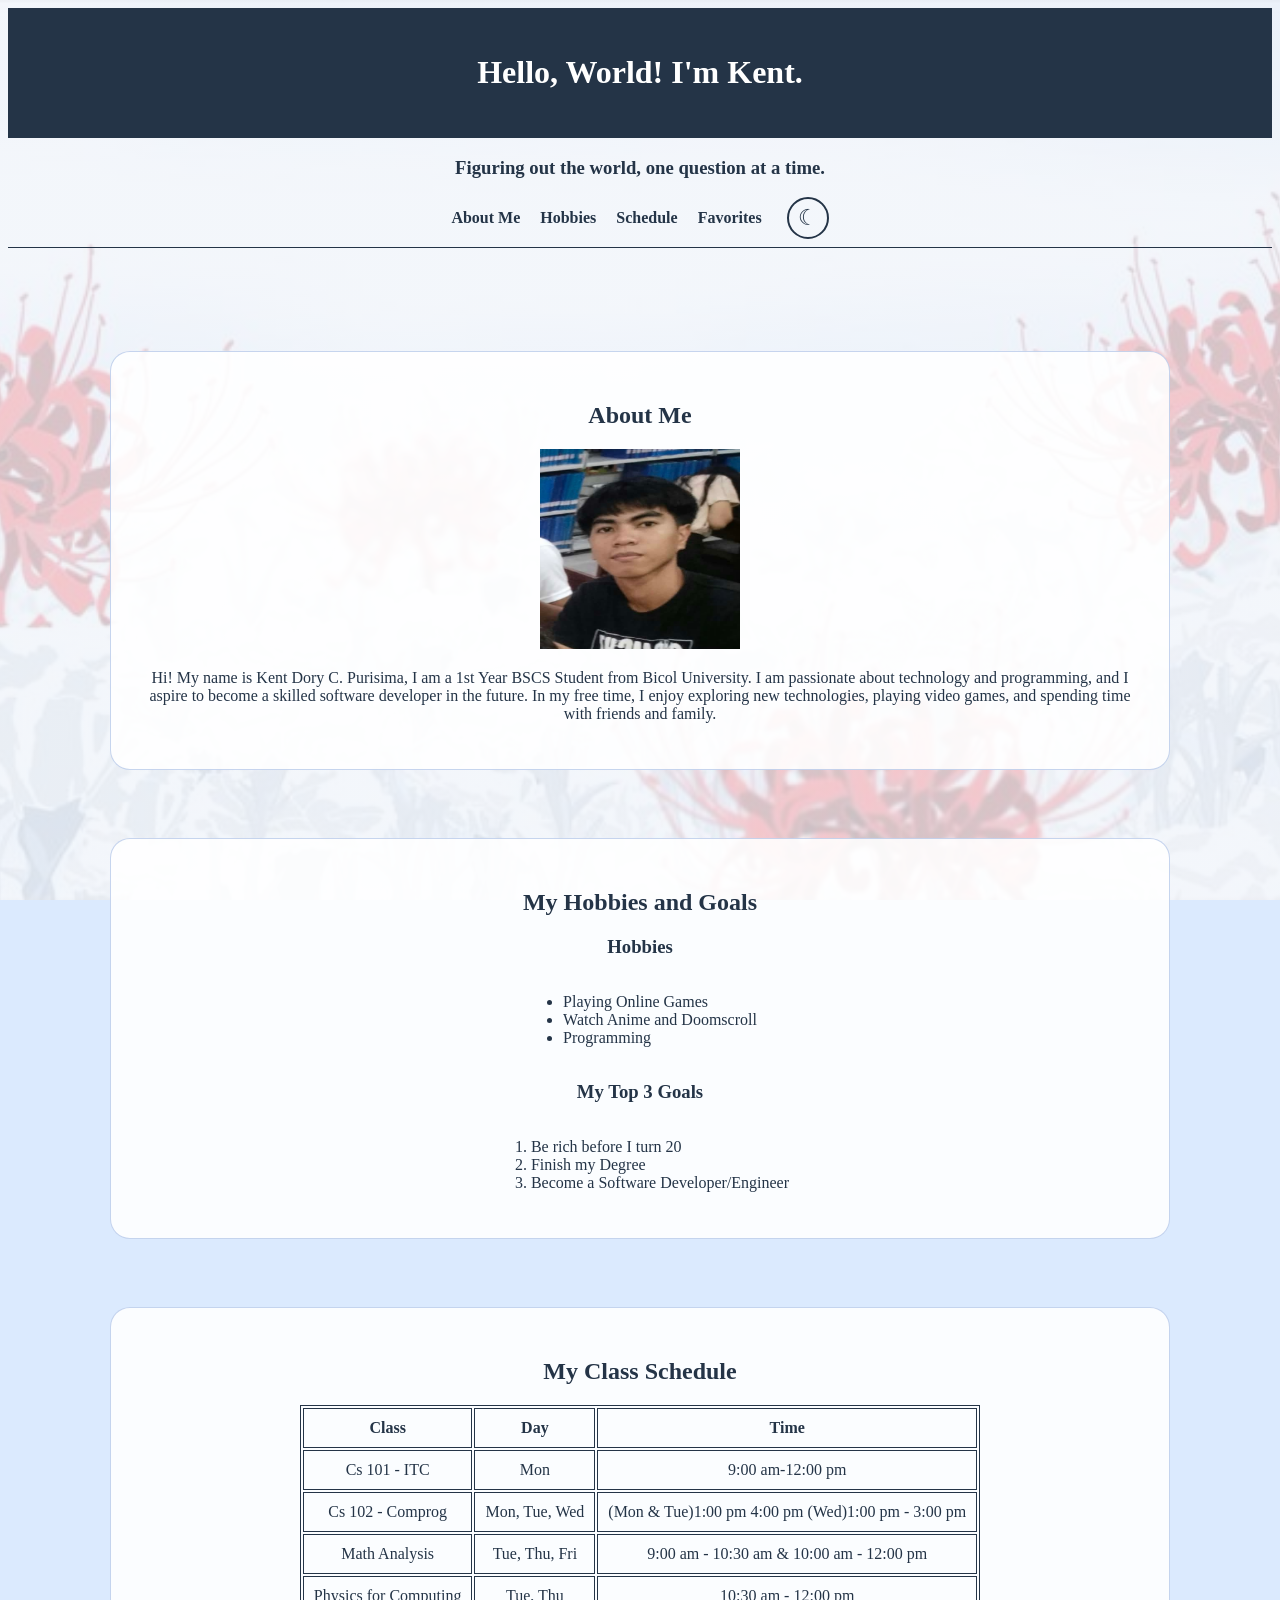
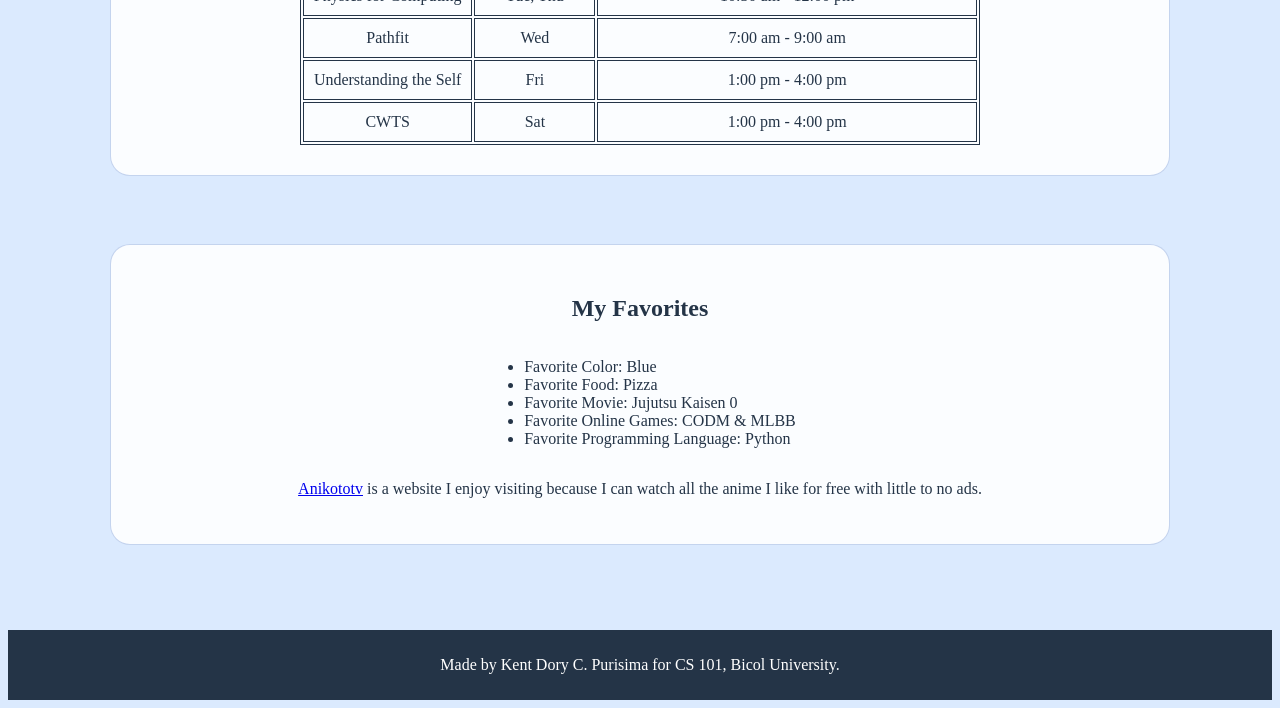
==== index.html @ 20b192b2 "Commitment" ====
<!DOCTYPE html>
<html lang="en">
<head>
    <meta charset="UTF-8">
    <meta http-equiv="X-UA-Compatible" content="IE=edge">
    <meta name="viewport" content="width=device-width, initial-scale=1.0">
    <link rel="icon" type="image/png" href="favicon.png">
    <title>PURISIMA, KENT DORY C. | ABOUT ME </title>
    <link rel="stylesheet" href="style.css">
</head>
<body>
<header>
    <h1>Hello, World! I'm Kent.</h1>
</header>
<h3>Figuring out the world, one question at a time.</h3>
<div class="nav-container">
    <nav>
        <ul>
            <li><a href="#about">About Me</a></li>
            <li><a href="#hobbies">Hobbies</a></li>
            <li><a href="#sched">Schedule</a></li>
            <li><a href="#fav">Favorites</a></li>
        </ul>
    </nav>
    
    <button id="themeToggle" class="theme-toggle" type="button">
        <span id="themeIcon">☾</span>
    </button>

</div>
<hr>
<main>
<br>
<section class="card">
    <h2 id="about">About Me</h2>
    <img src="kent.jpg" alt="My Photo" width="200" height="200">
    <p>Hi! My name is Kent Dory C. Purisima, I am a 1st Year BSCS Student from Bicol University. I am passionate about technology and programming, and I aspire to become a skilled software developer in the future. In my free time, I enjoy exploring new technologies, playing video games, and spending time with friends and family.</p>
</section>
    <!-- The img tag displays an image using the name of the image file or the file path-->
<br>
<section class="card">
    <h2 id="hobbies">My Hobbies and Goals</h2>
    <h3>Hobbies</h3>
    <ul>
        <li>Playing Online Games</li>
        <li>Watch Anime and Doomscroll</li>
        <li>Programming</li>
    </ul>
    <h3>My Top 3 Goals</h3>
    <ol>
        <li>Be rich before I turn 20</li>
        <li>Finish my Degree</li>
        <li>Become a Software Developer/Engineer</li>
    </ol>
</section>
<br>
<section class="card">
    <h2 id="sched">My Class Schedule</h2>
    <table> 
        <thead>
            <tr>
                <th>Class</th>
                <th>Day</th>
                <th>Time</th>
            </tr>
        </thead>
        <tbody>
        <tr>
            <td>Cs 101 - ITC</td>
            <td>Mon</td>
            <td>9:00 am-12:00 pm</td>
        </tr>
        <tr>
            <td>Cs 102 - Comprog</td>
            <td>Mon, Tue, Wed</td>
            <td>
                (Mon & Tue)1:00 pm 4:00 pm
                (Wed)1:00 pm - 3:00 pm  
            </tr>
        </tr>
        <tr>
            <td>Math Analysis</td>
            <td>Tue, Thu, Fri</td>
            <td>9:00 am - 10:30 am & 10:00 am - 12:00 pm</td>
        </tr>
        <tr>
            <td>Physics for Computing</td>
            <td>Tue, Thu</td>
            <td>10:30 am - 12:00 pm</td>
        </tr>
        <tr>
            <td>Pathfit</td>
            <td>Wed</td>
            <td>7:00 am - 9:00 am</td>
        </tr>
        <tr>
            <td>Understanding the Self</td>
            <td>Fri</td>
            <td>1:00 pm - 4:00 pm</td>
        </tr>
        <tr>
            <td>CWTS</td>
            <td>Sat</td>
            <td>1:00 pm - 4:00 pm</td>
        </tr>
        </tbody>
    </table>
    <!--tr creates the table row, th defines the header in the table, and td is the individual cell in a row that holds the contents like text and links-->
</section>
<br>
<section class="card">
    <h2 id="fav">My Favorites</h2>
    <ul>
        <li>Favorite Color: Blue</li>
        <li>Favorite Food: Pizza</li>
        <li>Favorite Movie: Jujutsu Kaisen 0</li>
        <li>Favorite Online Games: CODM & MLBB</li>
        <li>Favorite Programming Language: Python</li>
    </ul>
    <p>
        <a href="https://anikototv.to/" target="_blank" rel="noopener">Anikototv</a> is a website I enjoy visiting because I can watch all the anime I like for free with little to no ads.
    </p>
    <!-- The href attribute specifies the destination that a link opens when clicked. -->
</section>
</main>
    
    <footer>
        <p>Made by Kent Dory C. Purisima for CS 101, Bicol University.</p>
    </footer>  
<script src="script.js"></script>
</body>
</html>
---- style.css ----
:root {
    --bg-color: #dbeafe;
    --text-color: #243447;
    --header-color: #243447;
    --header-text: white;
    --border-color: #243447;
    --bg-image: url("tokyo-light.jpg");
    --bg-overlay: rgba(240, 244, 250, 0.78);
    --container-bg: rgba(255, 255, 255, 0.88);
    --container-border: rgba(71, 118, 199, 0.3);
}

body.dark-theme {
    --bg-color: #121212;
    --text-color: #e5e7eb;
    --header-color: #1e293b;
    --header-text: white;
    --border-color: #64748b;
    --bg-image: url("tokyo-dark.jpg");
    --bg-overlay: rgba(8, 8, 12, 0.55);
    --container-bg: rgba(20, 25, 38, 0.88);
    --container-border: rgba(145, 184, 255, 0.25);
}
header {
    background-color: var(--header-color);
    color: var(--header-text);
    padding: 25px;
}
.theme-toggle {
    background-color: transparent;
    border: 2px solid currentColor;
    border-radius: 50%;
    width: 42px;
    height: 42px;
    font-size: 22px;
    cursor: pointer;
    color: inherit;
    transition: transform 0.3s ease;
    flex-shrink: 0;
}

.theme-toggle:hover {
    transform: rotate(20deg);
}
main {
    max-width: 880px;
    margin: 40px auto;
    padding: 20px;
    box-sizing: border-box;
}
body {
    text-align: center;
    background-color: var(--bg-color);

    background-image:
        linear-gradient(var(--bg-overlay), var(--bg-overlay)),
        var(--bg-image);

    background-size: cover;
    background-position: center;
    background-repeat: no-repeat;
    background-attachment: fixed;

    color: var(--text-color);
    transition: background-color 0.3s, color 0.3s;
}
.content-card {
    background: var(--container-bg);
    border: 1px solid var(--container-border);

    border-radius: 40px;
    padding: 35px;
    margin-bottom: 30px;

    box-shadow: 0 8px 25px rgba(0, 0, 0, 0.12);

    backdrop-filter: blur(12px);
    -webkit-backdrop-filter: blur(12px);

    text-align: center;
}
hr {
    border: none;
    height: 1px;
    background-color: var(--border-color);
}
h2 {
    color: var(--text-color);
}
.nav-container {
    display: flex;
    align-items: center;
    justify-content: center;
    gap: 25px;
}
.nav-container nav ul {
    margin: 0;
}
nav ul {
    display: flex;
    justify-content: center;
    gap: 20px;
    list-style: none;
    padding: 0;
}
nav a {
    color: #243447;
    text-decoration: none;
    font-weight: bold;
    display: inline-block;
    transition: transform 0.2s ease;
}
nav a:hover {
    transform: scale(1.2);
}
table {
    margin: 0 auto;
    border: 1px solid;
}
th, td {
    border: 1px solid var(--border-color);
    padding: 10px;
}
ul, ol {
    text-align: left;
    display: inline-block;
}
.card {
    background-color: var(--container-bg);
    border: 1px solid var(--container-border);
    border-radius: 20px;
    padding: 30px;
    margin: 25px auto;
    max-width: 1000px;
}
/* Center the overall content */
main {
    max-width: 1100px;
    margin: 40px auto;
    padding: 20px;
}


/* Light mode */
:root {
    --container-bg: rgba(255, 255, 255, 0.88);
    --container-border: rgba(71, 118, 199, 0.3);
}

/* Dark mode */
body.dark-theme {
    --container-bg: rgba(20, 25, 38, 0.88);
    --container-border: rgba(145, 184, 255, 0.25);
}
footer {
    background-color: #243447;
    color: white;
    padding: 10px;
}
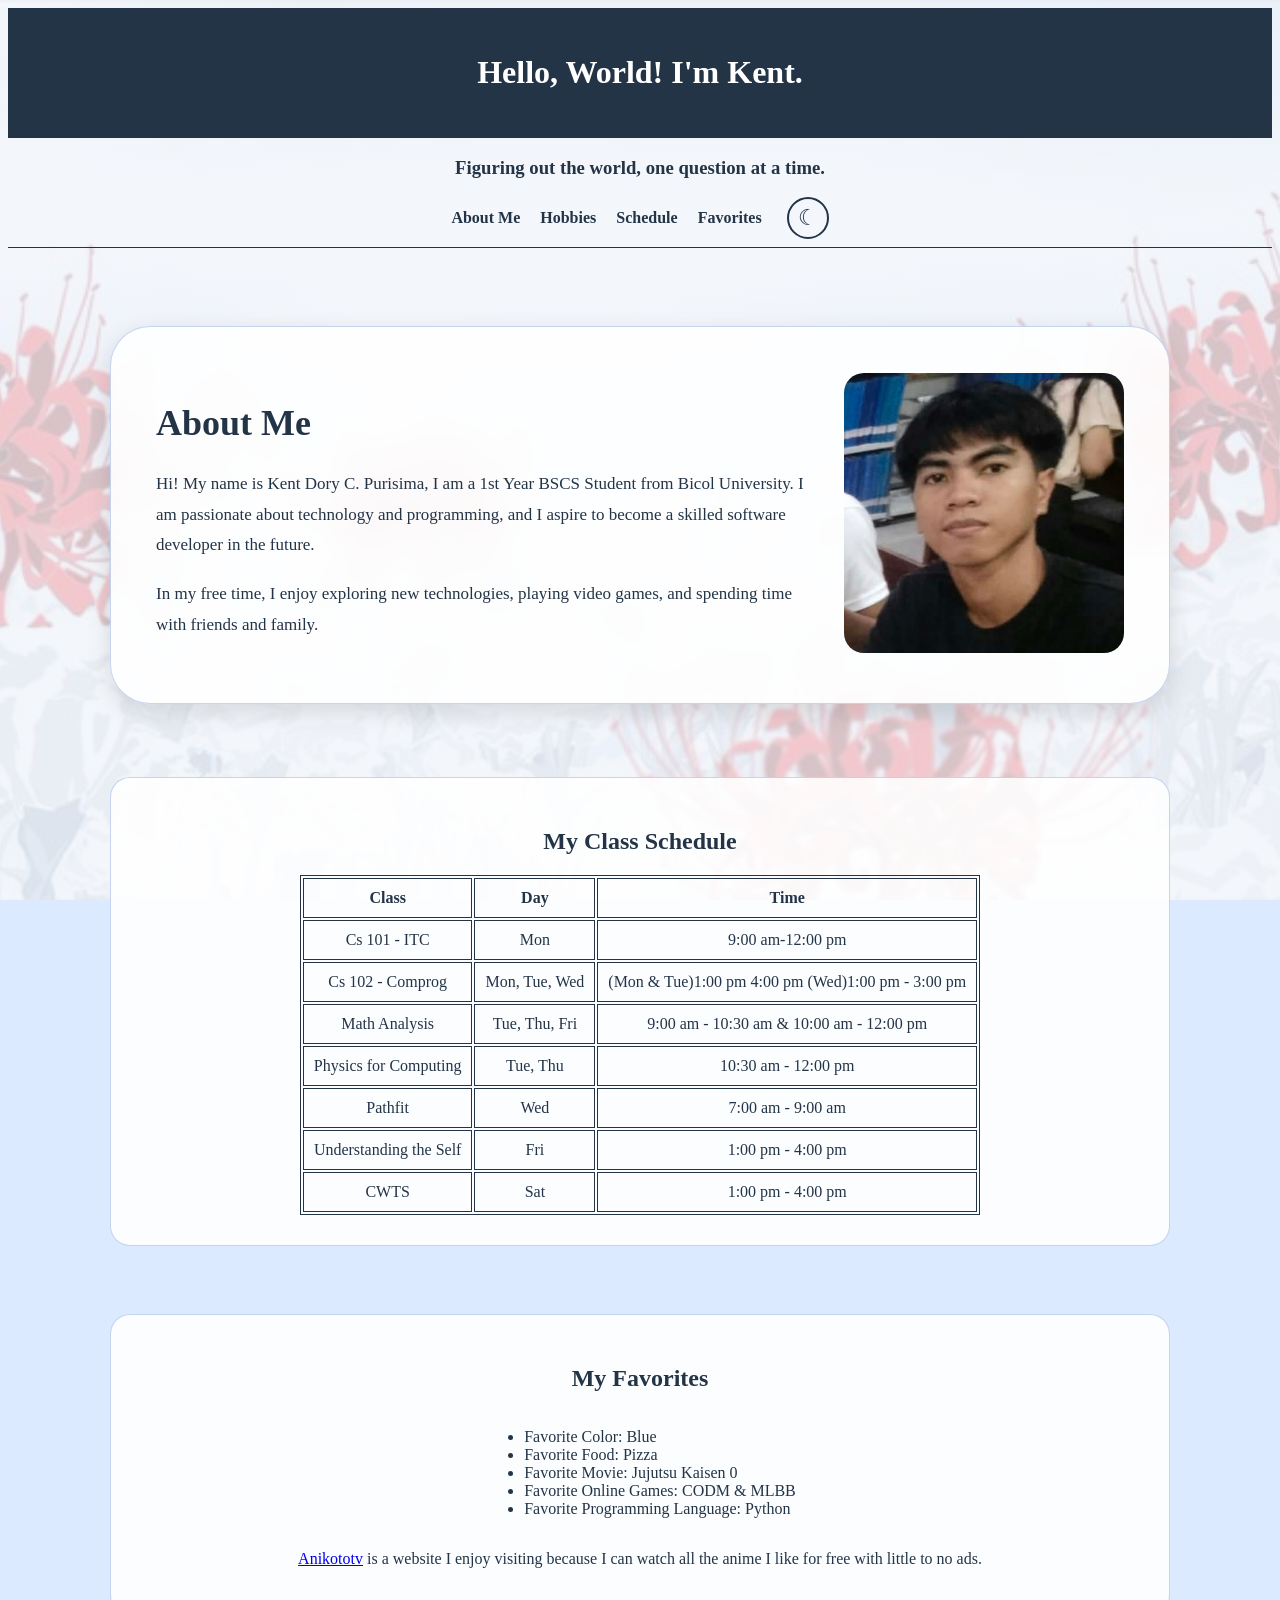
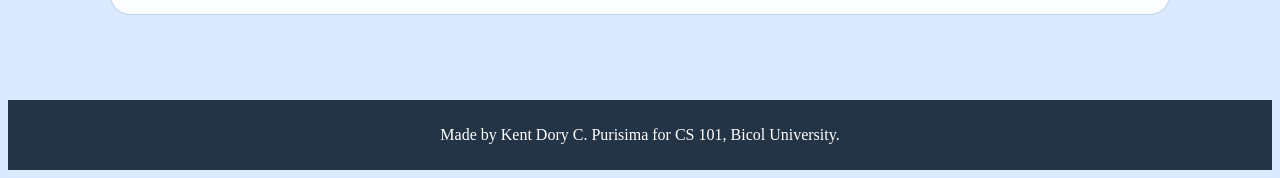
==== commit b34cbc96: "commit" ====
--- a/index.html
+++ b/index.html
@@ -31,27 +31,30 @@
 <hr>
 <main>
 <br>
-<section class="card">
-    <h2 id="about">About Me</h2>
-    <img src="kent.jpg" alt="My Photo" width="200" height="200">
-    <p>Hi! My name is Kent Dory C. Purisima, I am a 1st Year BSCS Student from Bicol University. I am passionate about technology and programming, and I aspire to become a skilled software developer in the future. In my free time, I enjoy exploring new technologies, playing video games, and spending time with friends and family.</p>
-</section>
-    <!-- The img tag displays an image using the name of the image file or the file path-->
-<br>
-<section class="card">
-    <h2 id="hobbies">My Hobbies and Goals</h2>
-    <h3>Hobbies</h3>
-    <ul>
-        <li>Playing Online Games</li>
-        <li>Watch Anime and Doomscroll</li>
-        <li>Programming</li>
-    </ul>
-    <h3>My Top 3 Goals</h3>
-    <ol>
-        <li>Be rich before I turn 20</li>
-        <li>Finish my Degree</li>
-        <li>Become a Software Developer/Engineer</li>
-    </ol>
+<section id="about" class="content-card about-card">
+
+    <div class="about-text">
+        <h2>About Me</h2>
+
+        <p>
+            Hi! My name is Kent Dory C. Purisima, I am a
+            1st Year BSCS Student from Bicol University.
+            I am passionate about technology and programming,
+            and I aspire to become a skilled software developer
+            in the future.
+        </p>
+
+        <p>
+            In my free time, I enjoy exploring new technologies,
+            playing video games, and spending time with friends
+            and family.
+        </p>
+    </div>
+
+    <div class="about-image">
+        <img src="kent.jpg" alt="My Profile Picture">
+    </div>
+
 </section>
 <br>
 <section class="card">
--- a/style.css
+++ b/style.css
@@ -152,6 +152,58 @@
     --container-bg: rgba(20, 25, 38, 0.88);
     --container-border: rgba(145, 184, 255, 0.25);
 }
+.about-card {
+    display: flex;
+    align-items: center;
+    justify-content: space-between;
+    gap: 40px;
+
+    padding: 45px;
+    text-align: left;
+}
+
+/* Left side: text */
+.about-text {
+    flex: 1;
+}
+
+.about-text h2 {
+    font-size: 36px;
+    margin-bottom: 25px;
+}
+
+.about-text p {
+    font-size: 17px;
+    line-height: 1.8;
+    margin-bottom: 18px;
+}
+
+/* Right side: profile picture */
+.about-image {
+    flex: 0 0 280px;
+}
+
+.about-image img {
+    width: 100%;
+    height: 280px;
+    object-fit: cover;
+    border-radius: 20px;
+}
+
+/* Mobile layout */
+@media (max-width: 700px) {
+    .about-card {
+        flex-direction: column;
+        text-align: center;
+        padding: 25px;
+    }
+
+    .about-image {
+        flex: none;
+        width: 100%;
+        max-width: 280px;
+    }
+}
 footer {
     background-color: #243447;
     color: white;
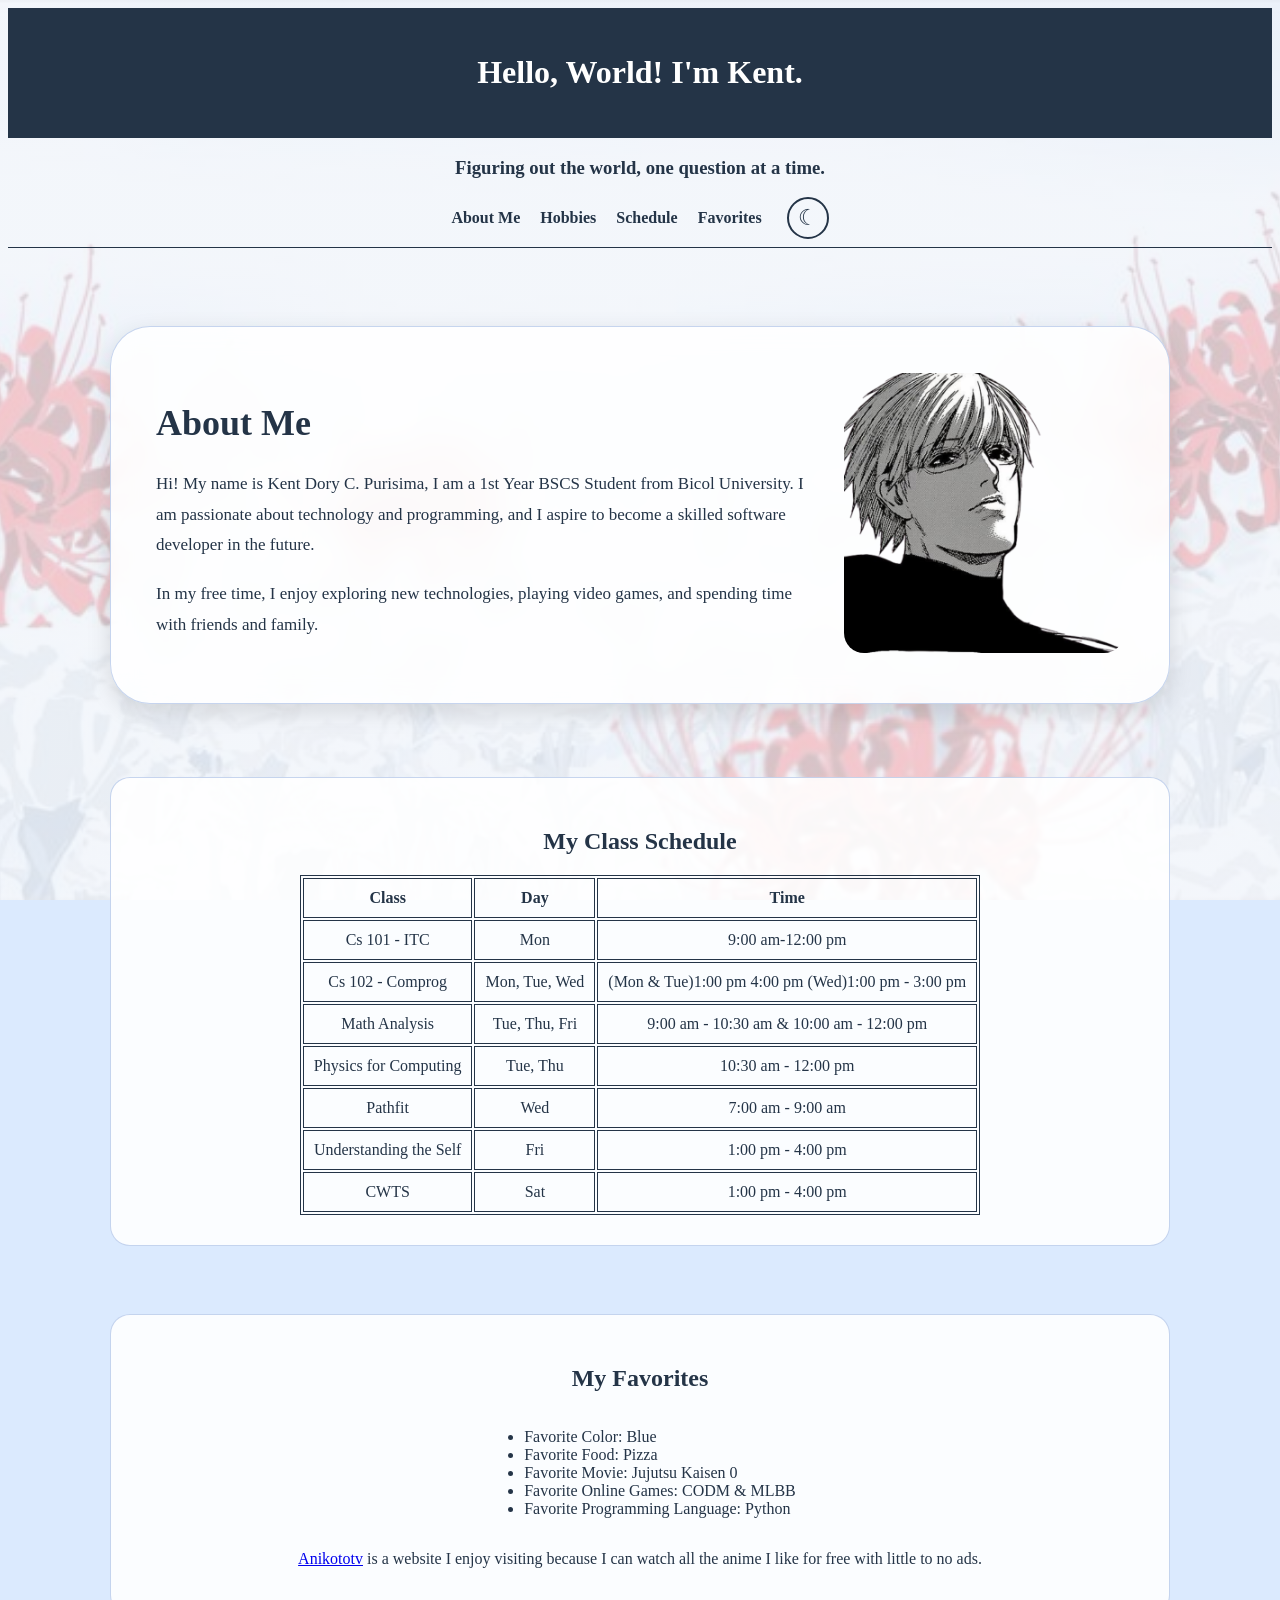
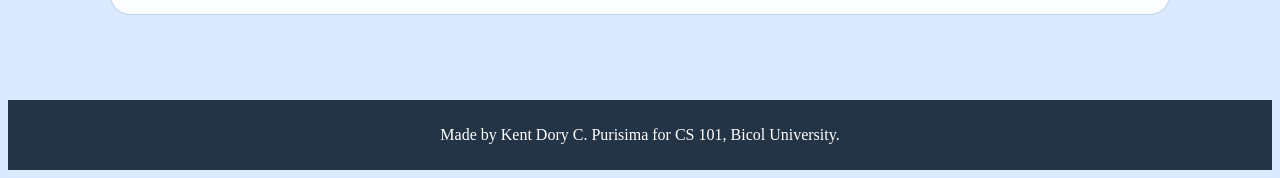
==== commit 18abe19c: "Replace profile picture image source" ====
--- a/index.html
+++ b/index.html
@@ -52,7 +52,7 @@
     </div>
 
     <div class="about-image">
-        <img src="kent.jpg" alt="My Profile Picture">
+        <img src="favicon.png" alt="My Profile Picture">
     </div>
 
 </section>
@@ -132,4 +132,4 @@
     </footer>  
 <script src="script.js"></script>
 </body>
-</html>+</html>
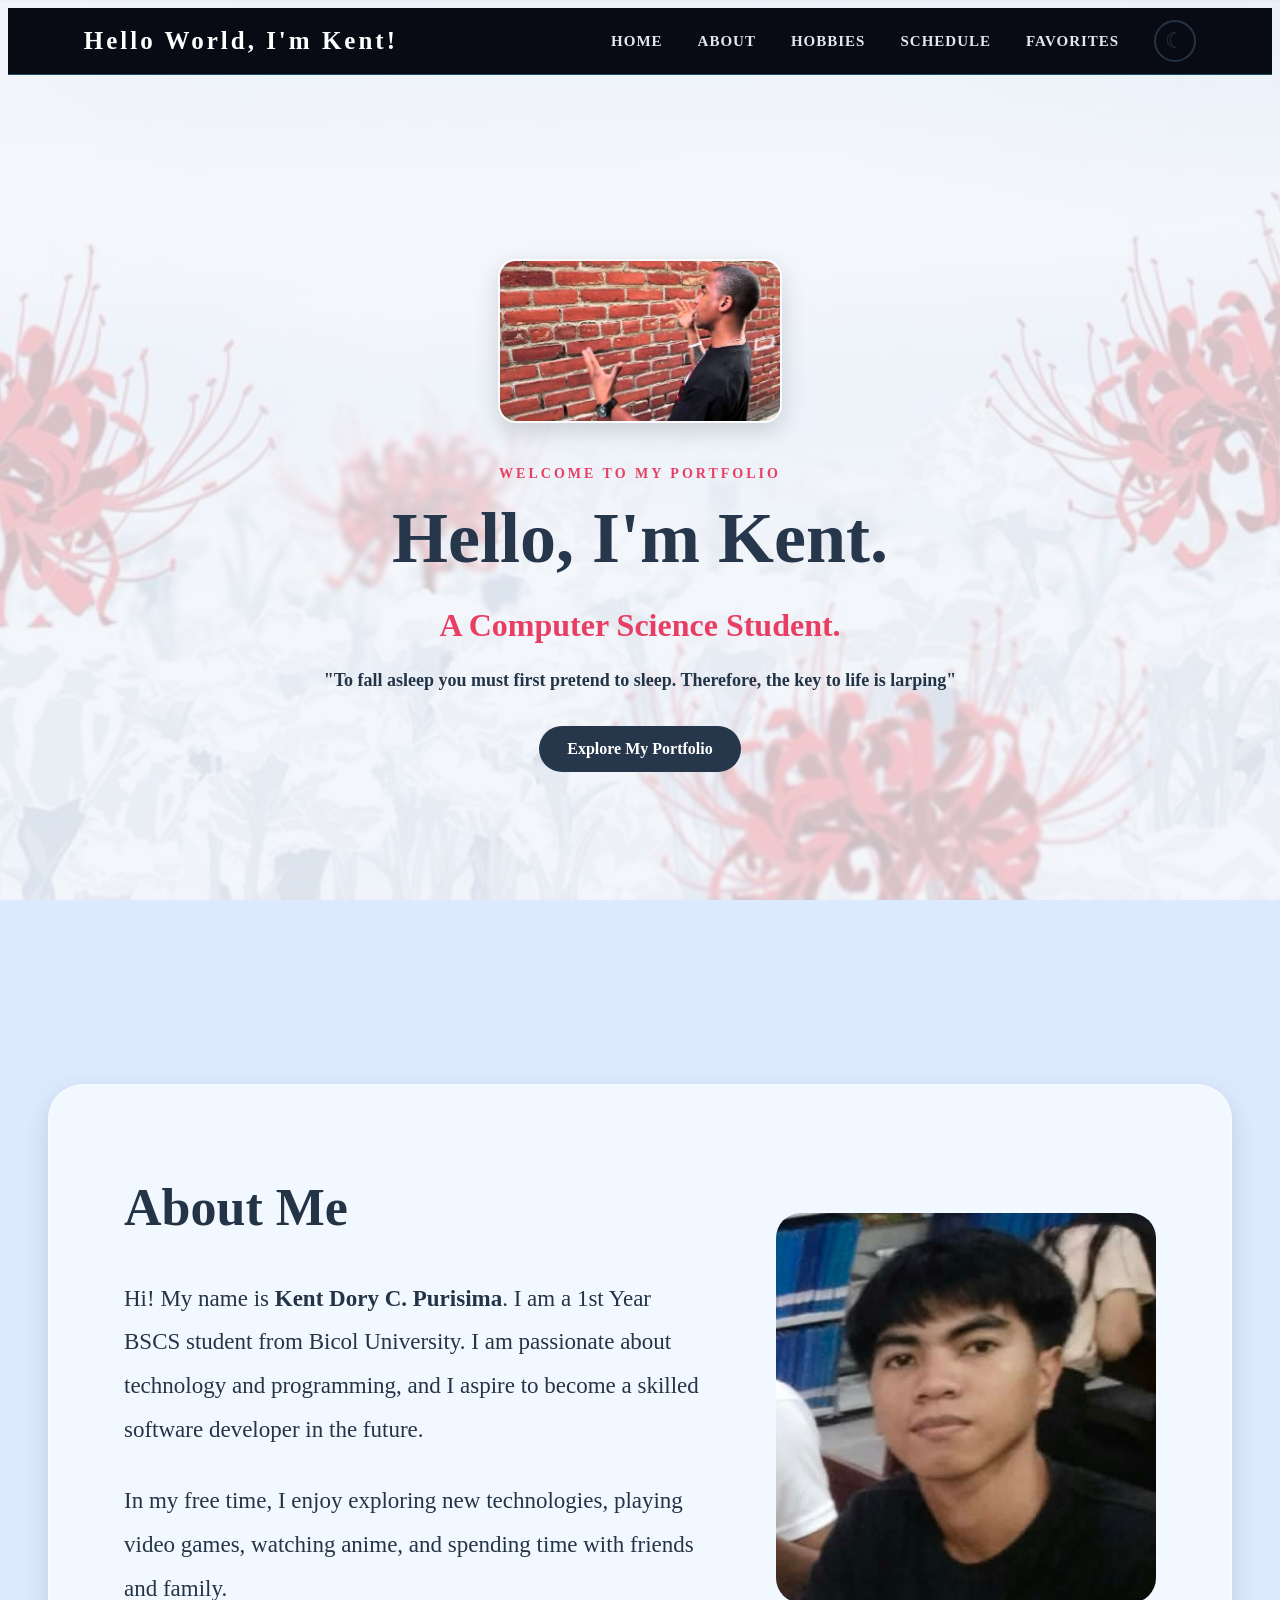
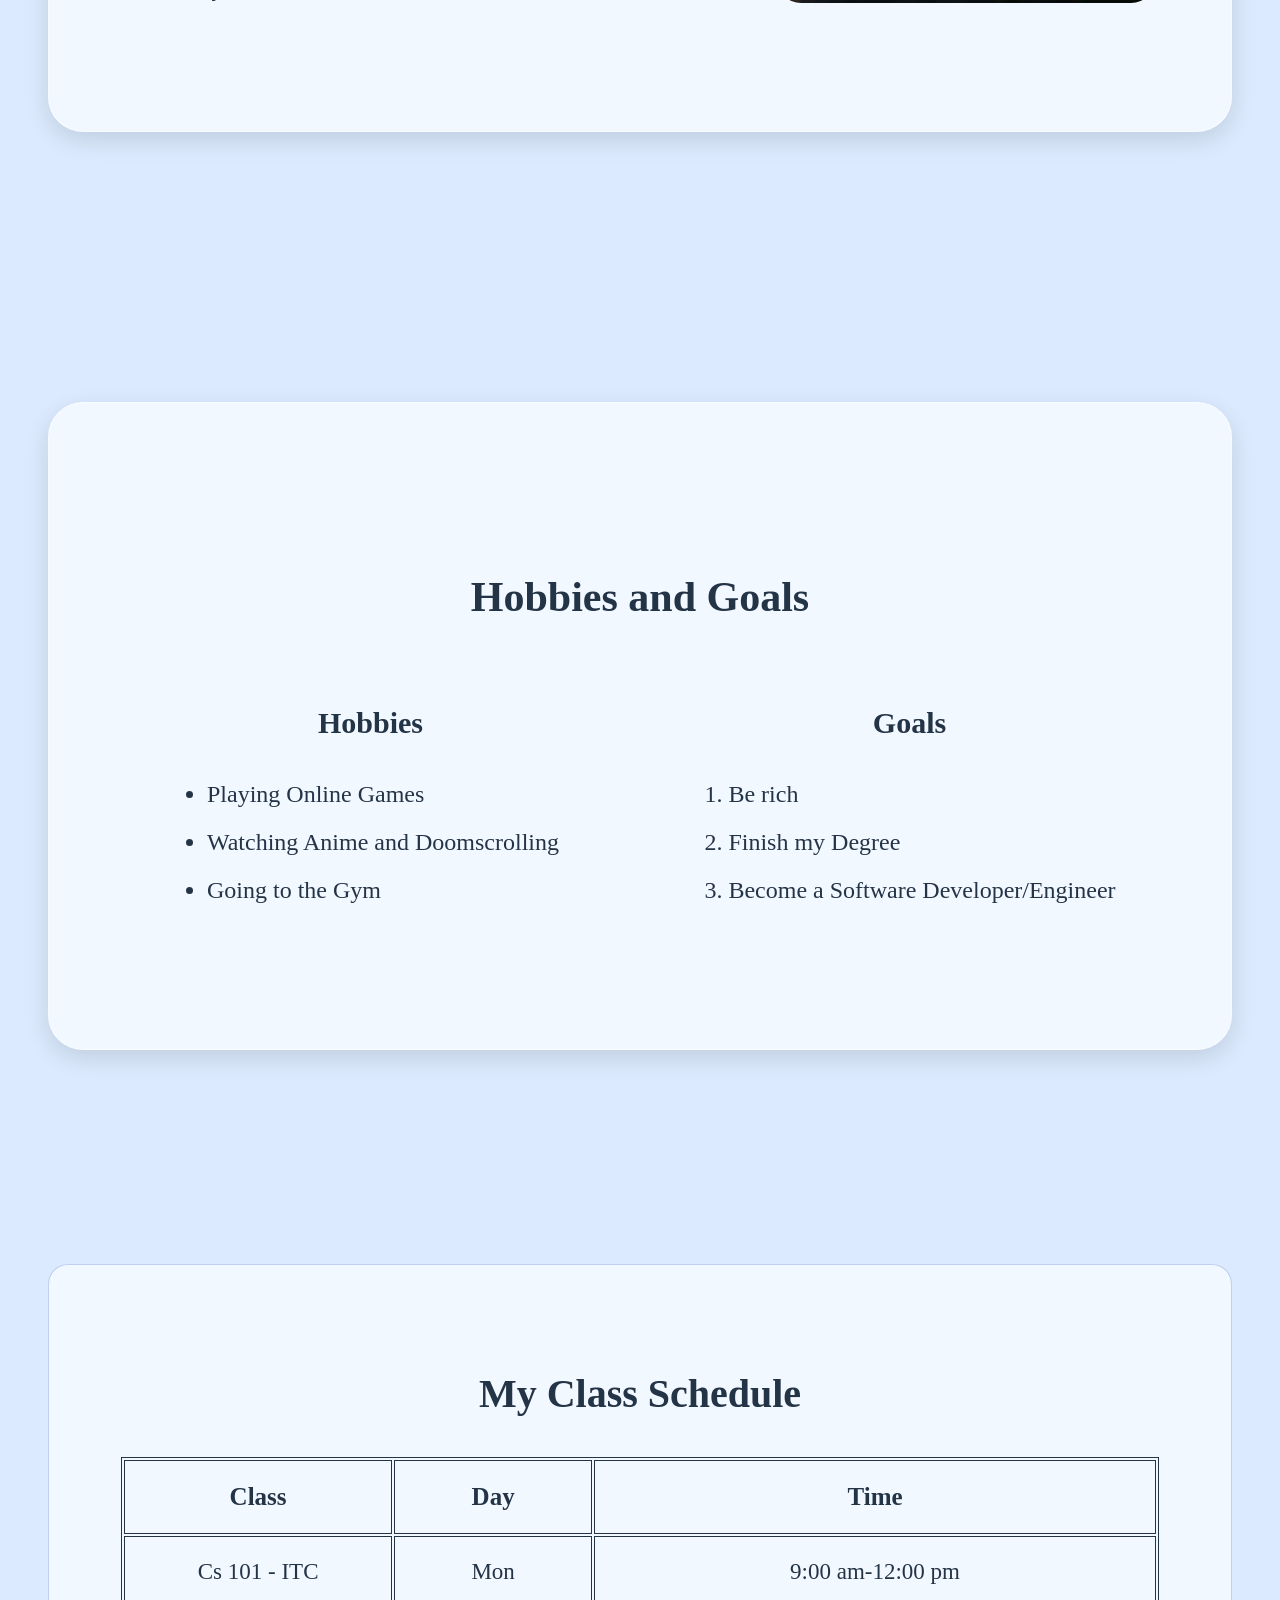
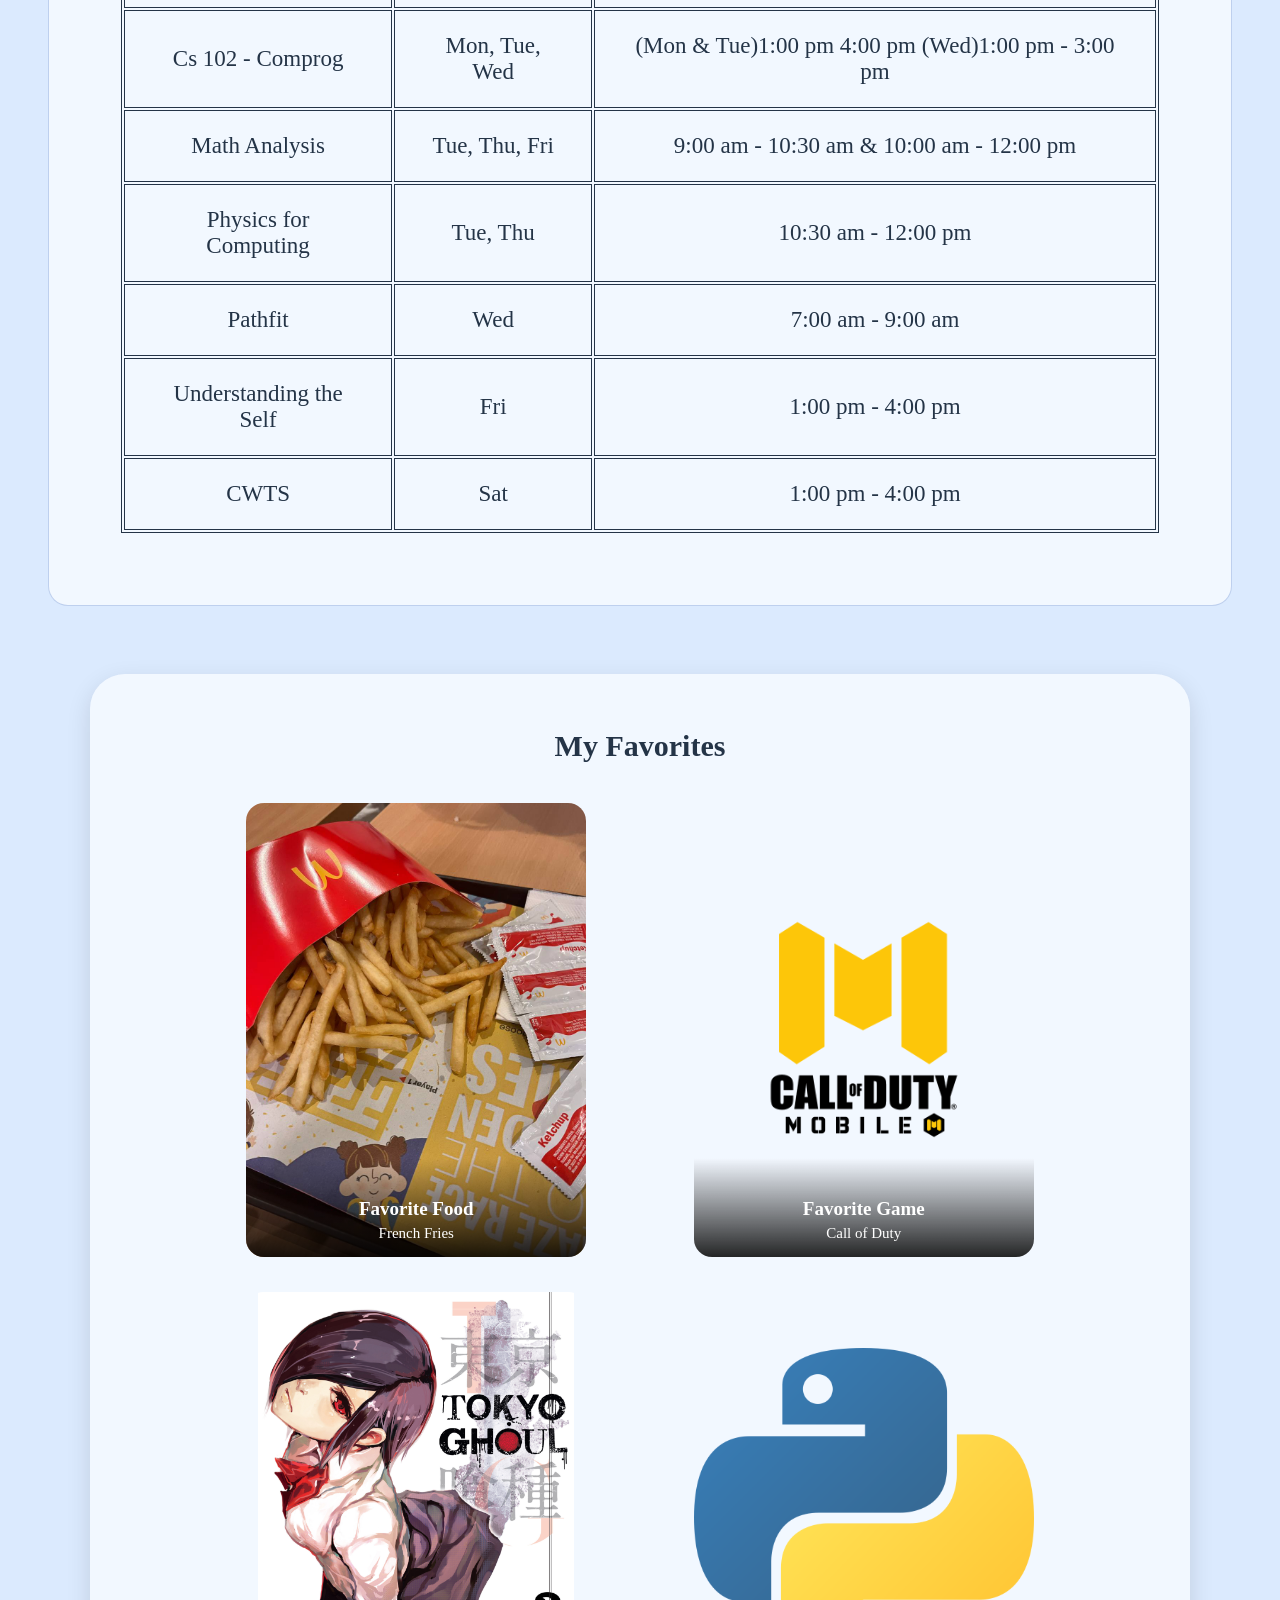
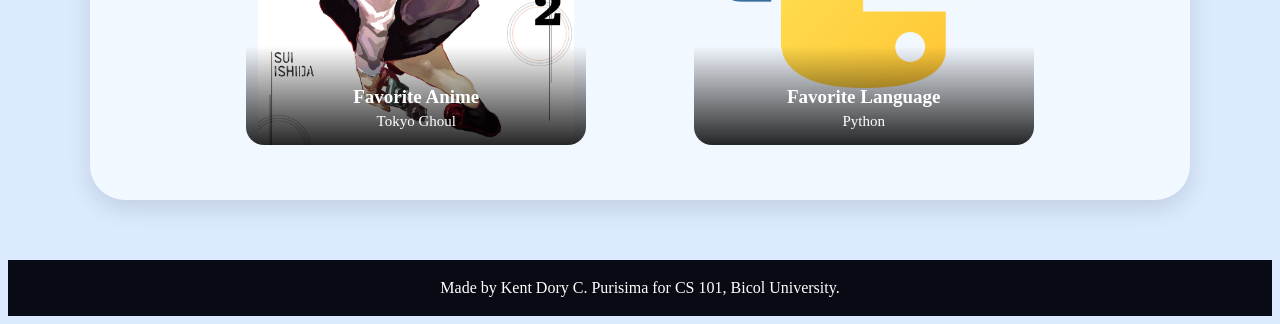
==== commit a532bc4e: "commitment" ====
--- a/index.html
+++ b/index.html
@@ -4,61 +4,116 @@
     <meta charset="UTF-8">
     <meta http-equiv="X-UA-Compatible" content="IE=edge">
     <meta name="viewport" content="width=device-width, initial-scale=1.0">
-    <link rel="icon" type="image/png" href="favicon.png">
+    <link rel="icon" type="image/png" href="images/favicon.png">
     <title>PURISIMA, KENT DORY C. | ABOUT ME </title>
     <link rel="stylesheet" href="style.css">
 </head>
 <body>
-<header>
-    <h1>Hello, World! I'm Kent.</h1>
+<header class="main-header">
+    <div class="top-nav">
+
+        <h2 class="logo">Hello World, I'm Kent!</h2>
+
+        <nav>
+            <a href="#home">HOME</a>
+            <a href="#about">ABOUT</a>
+            <a href="#hobbies">HOBBIES</a>
+            <a href="#sched">SCHEDULE</a>
+            <a href="#fav">FAVORITES</a>
+
+            <button id="themeToggle" class="theme-toggle" type="button">
+                <span id="themeIcon">☾</span>
+            </button>
+        </nav>
+
+    </div>
 </header>
-<h3>Figuring out the world, one question at a time.</h3>
-<div class="nav-container">
-    <nav>
-        <ul>
-            <li><a href="#about">About Me</a></li>
-            <li><a href="#hobbies">Hobbies</a></li>
-            <li><a href="#sched">Schedule</a></li>
-            <li><a href="#fav">Favorites</a></li>
-        </ul>
-    </nav>
-    
-    <button id="themeToggle" class="theme-toggle" type="button">
-        <span id="themeIcon">☾</span>
-    </button>
-
-</div>
-<hr>
 <main>
 <br>
-<section id="about" class="content-card about-card">
-
-    <div class="about-text">
-        <h2>About Me</h2>
-
-        <p>
-            Hi! My name is Kent Dory C. Purisima, I am a
-            1st Year BSCS Student from Bicol University.
-            I am passionate about technology and programming,
-            and I aspire to become a skilled software developer
-            in the future.
+<section id="home" class="home-hero">
+    <div class="home-content">
+        <img src="images/Noone.jpeg" alt="None" class="home-image">
+        <p class="home-label">WELCOME TO MY PORTFOLIO</p>
+
+        <h1>Hello, I'm Kent.</h1>
+
+        <h2>A Computer Science Student.</h2>
+
+        <p class="home-description">
+            <b>"To fall asleep you must first pretend to sleep.
+            Therefore, the key to life is larping"</b>
         </p>
 
-        <p>
-            In my free time, I enjoy exploring new technologies,
-            playing video games, and spending time with friends
-            and family.
-        </p>
-    </div>
-
-    <div class="about-image">
-        <img src="favicon.png" alt="My Profile Picture">
-    </div>
-
-</section>
-<br>
-<section class="card">
-    <h2 id="sched">My Class Schedule</h2>
+        <a href="#about" class="home-button">
+            Explore My Portfolio
+        </a>
+    </div>
+</section>
+<section id="about" class="page-section">
+
+    <div class="content-card about-card">
+
+        <div class="about-text">
+            <h2>About Me</h2>
+
+            <p>
+                Hi! My name is <strong>Kent Dory C. Purisima</strong>.
+                I am a 1st Year BSCS student from Bicol University.
+                I am passionate about technology and programming,
+                and I aspire to become a skilled software developer
+                in the future.
+            </p>
+
+            <p>
+                In my free time, I enjoy exploring new technologies,
+                playing video games, watching anime, and spending
+                time with friends and family.
+            </p>
+        </div>
+
+        <div class="about-image">
+            <img src="images/kent.jpg" alt="My personal photo">
+        </div>
+
+    </div>
+
+</section>
+<br>
+<section id="hobbies" class="page-section">
+
+    <div class="content-card hobbies-card">
+
+        <h2 class="section-title">Hobbies and Goals</h2>
+
+        <div class="hobbies-goals">
+
+            <div class="hobbies-column">
+                <h3>Hobbies</h3>
+                <ul>
+                    <li>Playing Online Games</li>
+                    <li>Watching Anime and Doomscrolling</li>
+                    <li>Going to the Gym</li>
+                </ul>
+            </div>
+
+            <div class="goals-column">
+                <h3>Goals</h3>
+                <ol>
+                    <li>Be rich</li>
+                    <li>Finish my Degree</li>
+                    <li>Become a Software Developer/Engineer</li>
+                </ol>
+            </div>
+
+        </div>
+
+    </div>
+
+</section>
+<br>
+<section id="sched" class="page-section">
+    <div class="card section-card">
+    <h2>My Class Schedule</h2>
     <table> 
         <thead>
             <tr>
@@ -108,23 +163,53 @@
         </tr>
         </tbody>
     </table>
+    </div>
     <!--tr creates the table row, th defines the header in the table, and td is the individual cell in a row that holds the contents like text and links-->
 </section>
 <br>
-<section class="card">
-    <h2 id="fav">My Favorites</h2>
-    <ul>
-        <li>Favorite Color: Blue</li>
-        <li>Favorite Food: Pizza</li>
-        <li>Favorite Movie: Jujutsu Kaisen 0</li>
-        <li>Favorite Online Games: CODM & MLBB</li>
-        <li>Favorite Programming Language: Python</li>
-    </ul>
-    <p>
-        <a href="https://anikototv.to/" target="_blank" rel="noopener">Anikototv</a> is a website I enjoy visiting because I can watch all the anime I like for free with little to no ads.
-    </p>
-    <!-- The href attribute specifies the destination that a link opens when clicked. -->
-</section>
+<section id="fav" class="content-card favorites-card">
+
+    <h2>My Favorites</h2>
+
+    <div class="favorites-grid">
+
+        <div class="favorite-item">
+            <img src="images/food.jpg" alt="French Fries">
+            <div class="favorite-overlay">
+                <h3>Favorite Food</h3>
+                <p>French Fries</p>
+            </div>
+        </div>
+
+        <div class="favorite-item">
+            <img src="images/cod.png" alt="Call of Duty">
+            <div class="favorite-overlay">
+                <h3>Favorite Game</h3>
+                <p>Call of Duty</p>
+            </div>
+        </div>
+
+        <div class="favorite-item">
+            <img src="images/tokyo-ghoul.jpg" alt="Tokyo Ghoul">
+            <div class="favorite-overlay">
+                <h3>Favorite Anime</h3>
+                <p>Tokyo Ghoul</p>
+            </div>
+        </div>
+
+        <div class="favorite-item">
+            <img src="images/python.png" alt="Python Programming">
+            <div class="favorite-overlay">
+                <h3>Favorite Language</h3>
+                <p>Python</p>
+            </div>
+        </div>
+
+    </div>
+
+</section>
+
+<!-- The href attribute specifies the destination that a link opens when clicked. -->
 </main>
     
     <footer>
@@ -132,4 +217,4 @@
     </footer>  
 <script src="script.js"></script>
 </body>
-</html>
+</html>
--- a/style.css
+++ b/style.css
@@ -4,9 +4,9 @@
     --header-color: #243447;
     --header-text: white;
     --border-color: #243447;
-    --bg-image: url("tokyo-light.jpg");
+    --bg-image: url("images/tokyo-light.jpg");
     --bg-overlay: rgba(240, 244, 250, 0.78);
-    --container-bg: rgba(255, 255, 255, 0.88);
+    --container-bg: rgba(255, 255, 255, 0.65);
     --container-border: rgba(71, 118, 199, 0.3);
 }
 
@@ -16,15 +16,61 @@
     --header-color: #1e293b;
     --header-text: white;
     --border-color: #64748b;
-    --bg-image: url("tokyo-dark.jpg");
+    --bg-image: url("images/tokyo-dark.jpg");
     --bg-overlay: rgba(8, 8, 12, 0.55);
-    --container-bg: rgba(20, 25, 38, 0.88);
+    --container-bg: rgba(15, 23, 42, 0.70);
     --container-border: rgba(145, 184, 255, 0.25);
 }
-header {
-    background-color: var(--header-color);
-    color: var(--header-text);
-    padding: 25px;
+.main-header {
+    background: #080b13;
+    padding: 12px 6%;
+    border-bottom: 1px solid #164e63;
+    position: sticky;
+    top: 0;
+    z-index: 1000;
+}
+
+.top-nav {
+    display: flex;
+    justify-content: space-between;
+    align-items: center;
+}
+
+.logo {
+    color: white;
+    font-size: 25px;
+    letter-spacing: 3px;
+    margin: 0;
+}
+
+.top-nav nav {
+    display: flex;
+    align-items: center;
+    gap: 35px;
+}
+
+.top-nav nav a {
+    color: #e2e8f0;
+    text-decoration: none;
+    font-size: 15px;
+    font-weight: bold;
+    letter-spacing: 1px;
+    transition: color 0.3s ease;
+}
+
+.top-nav nav a:hover {
+    color: #22d3ee;
+}
+
+.theme-toggle {
+    width: 42px;
+    height: 42px;
+    border: 2px solid #e2e8f0;
+    border-radius: 50%;
+    background: transparent;
+    color: #e2e8f0;
+    font-size: 22px;
+    cursor: pointer;
 }
 .theme-toggle {
     background-color: transparent;
@@ -43,10 +89,75 @@
     transform: rotate(20deg);
 }
 main {
-    max-width: 880px;
-    margin: 40px auto;
-    padding: 20px;
-    box-sizing: border-box;
+    width: 100%;
+    max-width: none;
+    margin: 0;
+    padding: 0;
+    box-sizing: border-box;
+}
+.home-hero {
+    min-height: 85vh;
+    display: flex;
+    align-items: center;
+    justify-content: center;
+    text-align: center;
+    padding: 40px 20px;
+}
+
+.home-content {
+    max-width: 800px;
+}
+
+.home-label {
+    color: #e83e63;
+    font-weight: bold;
+    letter-spacing: 3px;
+    font-size: 14px;
+}
+
+.home-content h1 {
+    font-size: clamp(42px, 6vw, 72px);
+    margin: 15px 0;
+    color: #26364b;
+}
+
+.home-content h2 {
+    font-size: clamp(22px, 3vw, 32px);
+    color: #e83e63;
+    margin-bottom: 20px;
+}
+
+.home-description {
+    font-size: 18px;
+    line-height: 1.8;
+    max-width: 650px;
+    margin: 0 auto 30px;
+}
+
+.home-button {
+    display: inline-block;
+    padding: 14px 28px;
+    background-color: #26364b;
+    color: white;
+    text-decoration: none;
+    border-radius: 30px;
+    font-weight: bold;
+    transition: 0.3s ease;
+}
+
+.home-button:hover {
+    background-color: #e83e63;
+    transform: translateY(-4px);
+}
+.home-image {
+    width: 280px;
+    height: 160px;
+    object-fit: cover;
+    border-radius: 18px;
+    margin-bottom: 25px;
+
+    border: 2px solid rgba(255, 255, 255, 0.7);
+    box-shadow: 0 8px 25px rgba(0, 0, 0, 0.15);
 }
 body {
     text-align: center;
@@ -67,15 +178,15 @@
 .content-card {
     background: var(--container-bg);
     border: 1px solid var(--container-border);
-
-    border-radius: 40px;
+    border: 1px solid rgba(255, 255, 255, 0.45);
+    border-radius: 35px;
     padding: 35px;
     margin-bottom: 30px;
 
     box-shadow: 0 8px 25px rgba(0, 0, 0, 0.12);
 
-    backdrop-filter: blur(12px);
-    -webkit-backdrop-filter: blur(12px);
+    backdrop-filter: blur(5px);
+    -webkit-backdrop-filter: blur(5px);
 
     text-align: center;
 }
@@ -133,79 +244,329 @@
     margin: 25px auto;
     max-width: 1000px;
 }
-/* Center the overall content */
-main {
-    max-width: 1100px;
-    margin: 40px auto;
-    padding: 20px;
-}
-
-
-/* Light mode */
-:root {
-    --container-bg: rgba(255, 255, 255, 0.88);
-    --container-border: rgba(71, 118, 199, 0.3);
-}
-
-/* Dark mode */
-body.dark-theme {
-    --container-bg: rgba(20, 25, 38, 0.88);
-    --container-border: rgba(145, 184, 255, 0.25);
-}
+.page-section {
+    min-height: 100vh;
+    width: 100%;
+    display: flex;
+    justify-content: center;
+    align-items: center;
+    padding: 90px 40px 50px;
+    box-sizing: border-box;
+}
+/* ============================= */
+/*         ABOUT ME PAGE         */
+/* ============================= */
+
 .about-card {
+    width: 100%;
+    max-width: 1272px;
+    min-height: 72vh;
+    box-sizing: border-box;
+
     display: flex;
     align-items: center;
     justify-content: space-between;
-    gap: 40px;
-
-    padding: 45px;
+    gap: 65px;
+
+    padding: 65px 75px;
+    margin: 0 auto;
+
+    border-radius: 35px;
     text-align: left;
 }
 
-/* Left side: text */
+/* LEFT SIDE - TEXT */
+
 .about-text {
     flex: 1;
+    max-width: 650px;
 }
 
 .about-text h2 {
-    font-size: 36px;
-    margin-bottom: 25px;
+    font-size: 52px;
+    margin-top: 0;
+    margin-bottom: 40px;
 }
 
 .about-text p {
-    font-size: 17px;
-    line-height: 1.8;
-    margin-bottom: 18px;
-}
-
-/* Right side: profile picture */
+    font-size: 23px;
+    line-height: 1.9;
+    margin-bottom: 28px;
+}
+
+/* RIGHT SIDE - PHOTO */
+
 .about-image {
-    flex: 0 0 280px;
+    flex: 0 0 380px;
+    display: flex;
+    justify-content: center;
+    align-items: center;
 }
 
 .about-image img {
     width: 100%;
-    height: 280px;
+    height: 390px;
     object-fit: cover;
-    border-radius: 20px;
-}
-
-/* Mobile layout */
-@media (max-width: 700px) {
+    object-position: center;
+    border-radius: 25px;
+}
+
+/* RESPONSIVE - MOBILE */
+
+@media (max-width: 768px) {
+
     .about-card {
         flex-direction: column;
-        text-align: center;
-        padding: 25px;
+        min-height: auto;
+        padding: 40px 25px;
+        gap: 35px;
+    }
+
+    .about-text {
+        max-width: 100%;
+    }
+
+    .about-text h2 {
+        font-size: 38px;
+        margin-bottom: 25px;
+    }
+
+    .about-text p {
+        font-size: 18px;
+        line-height: 1.8;
     }
 
     .about-image {
         flex: none;
         width: 100%;
-        max-width: 280px;
+        max-width: 300px;
+    }
+
+    .about-image img {
+        height: 320px;
+    }
+}
+.section-title {
+    text-align: center;
+    margin-bottom: 35px;
+}
+
+.hobbies-goals {
+    display: grid;
+    grid-template-columns: 1fr 1fr;
+    gap: 40px;
+}
+.hobbies-card {
+    width: 100%;
+    max-width: 1272px;
+    min-height: 72vh;
+    padding: 72px;
+    margin: 0 auto;
+    box-sizing: border-box;
+
+    display: flex;
+    flex-direction: column;
+    justify-content: center;
+}
+.hobbies-column h3,
+.goals-column h3 {
+    text-align: center;
+    margin-bottom: 25px;
+}
+
+.hobbies-column ul,
+.goals-column ol {
+    display: table;
+    margin: 0 auto;
+    padding-left: 25px;
+    text-align: left;
+    line-height: 1.8;
+}
+.hobbies-container {
+    padding: 70px;
+}
+@media (max-width: 768px) {
+    .hobbies-card {
+        min-height: auto;
+        padding: 35px 25px;
+    }
+}
+/* HOBBIES AND GOALS - TEXT SIZE */
+
+.hobbies-card .section-title {
+    font-size: 42px;
+    margin-bottom: 55px;
+}
+
+.hobbies-card .hobbies-column h3,
+.hobbies-card .goals-column h3 {
+    font-size: 30px;
+    margin-bottom: 30px;
+}
+
+.hobbies-card .hobbies-column li,
+.hobbies-card .goals-column li {
+    font-size: 24px;
+    line-height: 2;
+}
+.section-card {
+    width: 100%;
+    max-width: 1272px;
+    min-height: 72vh;
+    padding: 72px;
+    margin: 0 auto;
+    box-sizing: border-box;
+
+    display: flex;
+    flex-direction: column;
+    justify-content: center;
+}
+
+/* Keep containers responsive */
+@media (max-width: 768px) {
+
+    .hobbies-card,
+    .section-card {
+        min-height: auto;
+        padding: 35px 25px;
+    }
+}
+/* SCHEDULE TEXT SIZE */
+.section-card h2 {
+    font-size: 40px;
+    margin-bottom: 40px;
+}
+
+/* Table text */
+.section-card table {
+    font-size: 23px;
+}
+
+/* Table headings */
+.section-card th {
+    font-size: 25px;
+    font-weight: bold;
+    padding: 22px 28px;
+}
+
+/* Table contents */
+.section-card td {
+    font-size: 23px;
+    padding: 22px 28px;
+}
+/* FAVORITES SECTION */
+.favorites-card {
+    width: 100%;
+    max-width: 1100px;
+    min-height: 72vh;
+    margin: 0 auto;
+    padding: 55px;
+    box-sizing: border-box;
+    border: none;
+    outline: none;
+    border-radius: 35px;
+    overflow: visible;
+}
+
+.favorites-card h2 {
+    font-size: 30px;
+    margin: 0 0 40px;
+}
+
+/* Align all four photos in a 2x2 grid */
+.favorites-grid {
+    display: grid;
+    grid-template-columns: repeat(2, minmax(0, 1fr));
+    justify-items: center;
+    align-items: start;
+    gap: 35px 45px;
+    width: 100%;
+    max-width: 850px;
+    margin: 0 auto;
+}
+
+/* Portrait image windows */
+.favorite-item {
+    position: relative;
+    width: 100%;
+    max-width: 340px;
+    aspect-ratio: 3 / 4;
+    overflow: hidden;
+    border: none;
+    outline: none;
+    border-radius: 18px;
+    background: transparent;
+    box-shadow: none;
+}
+
+/* Remove previous positioning adjustments */
+.favorite-item:nth-child(1),
+.favorite-item:nth-child(2),
+.favorite-item:nth-child(3),
+.favorite-item:nth-child(4) {
+    grid-column: auto;
+    grid-row: auto;
+    margin: 0;
+    transform: none;
+}
+
+/* Show the entire photo */
+.favorite-item img {
+    display: block;
+    width: 100%;
+    height: 100%;
+    object-fit: contain;
+    object-position: center;
+    padding: 0;
+    box-sizing: border-box;
+    border: none;
+}
+
+.favorite-overlay {
+    position: absolute;
+    bottom: 0;
+    left: 0;
+    width: 100%;
+    padding: 25px 10px 15px;
+    box-sizing: border-box;
+    color: white;
+    text-align: center;
+    background: linear-gradient(transparent,
+            rgba(0, 0, 0, 0.85));
+}
+
+.favorite-overlay h3 {
+    font-size: 19px;
+    margin: 15px 0 5px;
+}
+
+.favorite-overlay p {
+    font-size: 15px;
+    margin: 0;
+}
+.favorites-card {
+    margin: 0 auto 60px;
+}
+/* Mobile layout */
+@media (max-width: 768px) {
+    .favorites-card {
+        width: 92%;
+        min-height: auto;
+        padding: 35px 20px;
+    }
+
+    .favorites-grid {
+        grid-template-columns: 1fr;
+        gap: 30px;
+    }
+
+    .favorite-item {
+        width: 100%;
+        max-width: 300px;
     }
 }
 footer {
-    background-color: #243447;
+    background-color: #080b13;
     color: white;
-    padding: 10px;
-}
+    padding: 3px;
+}
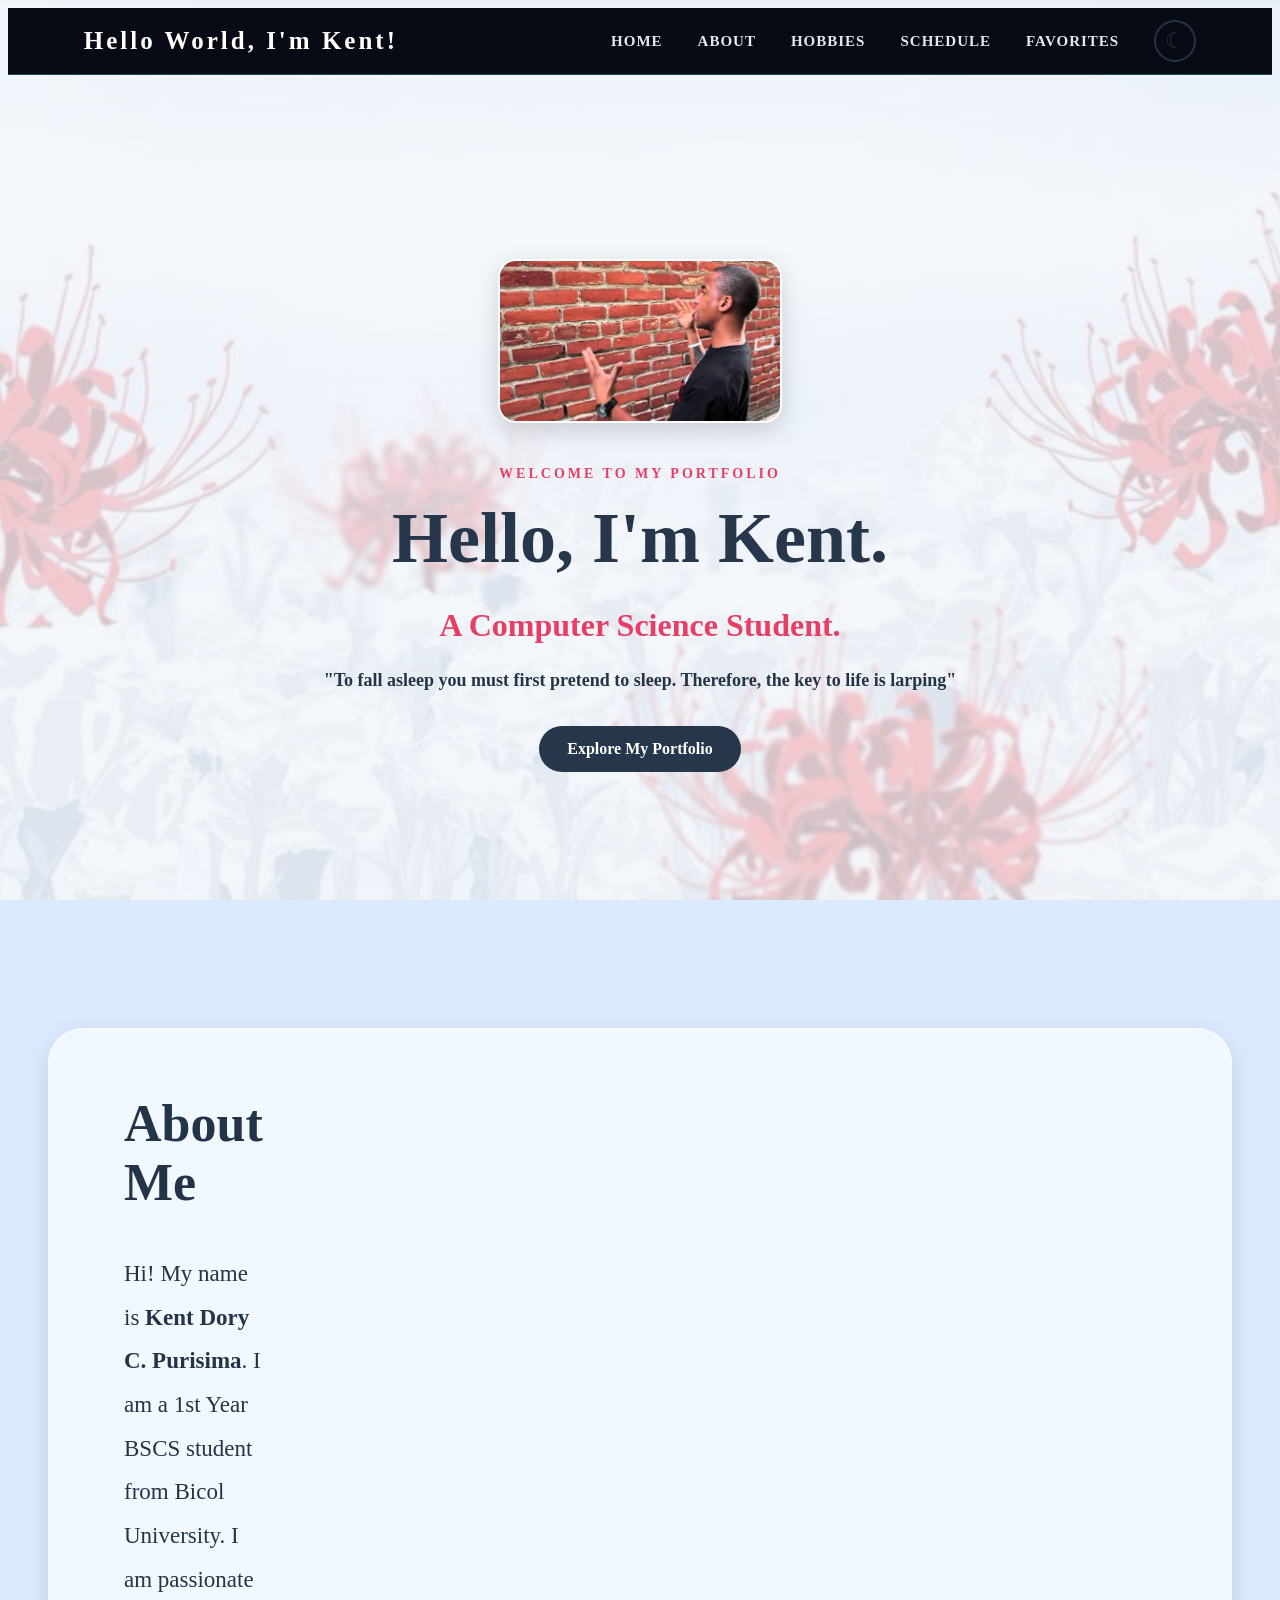
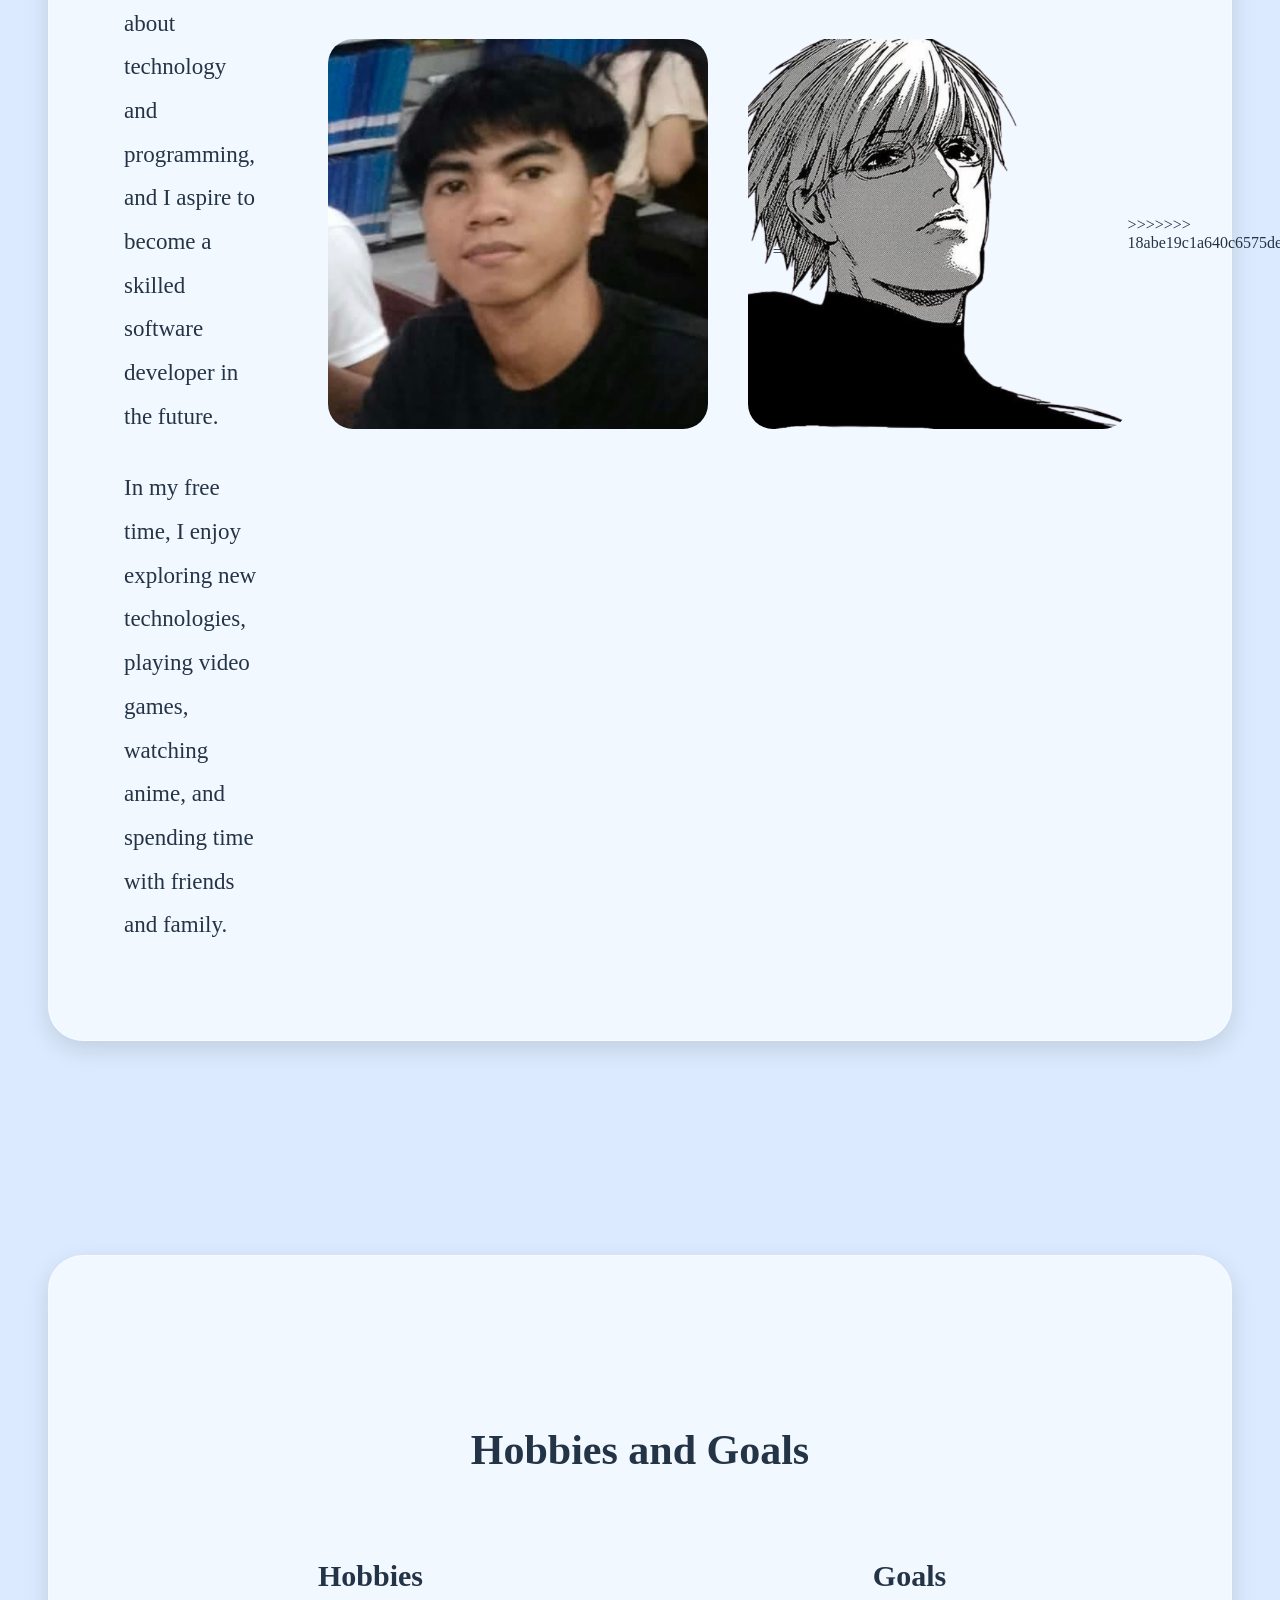
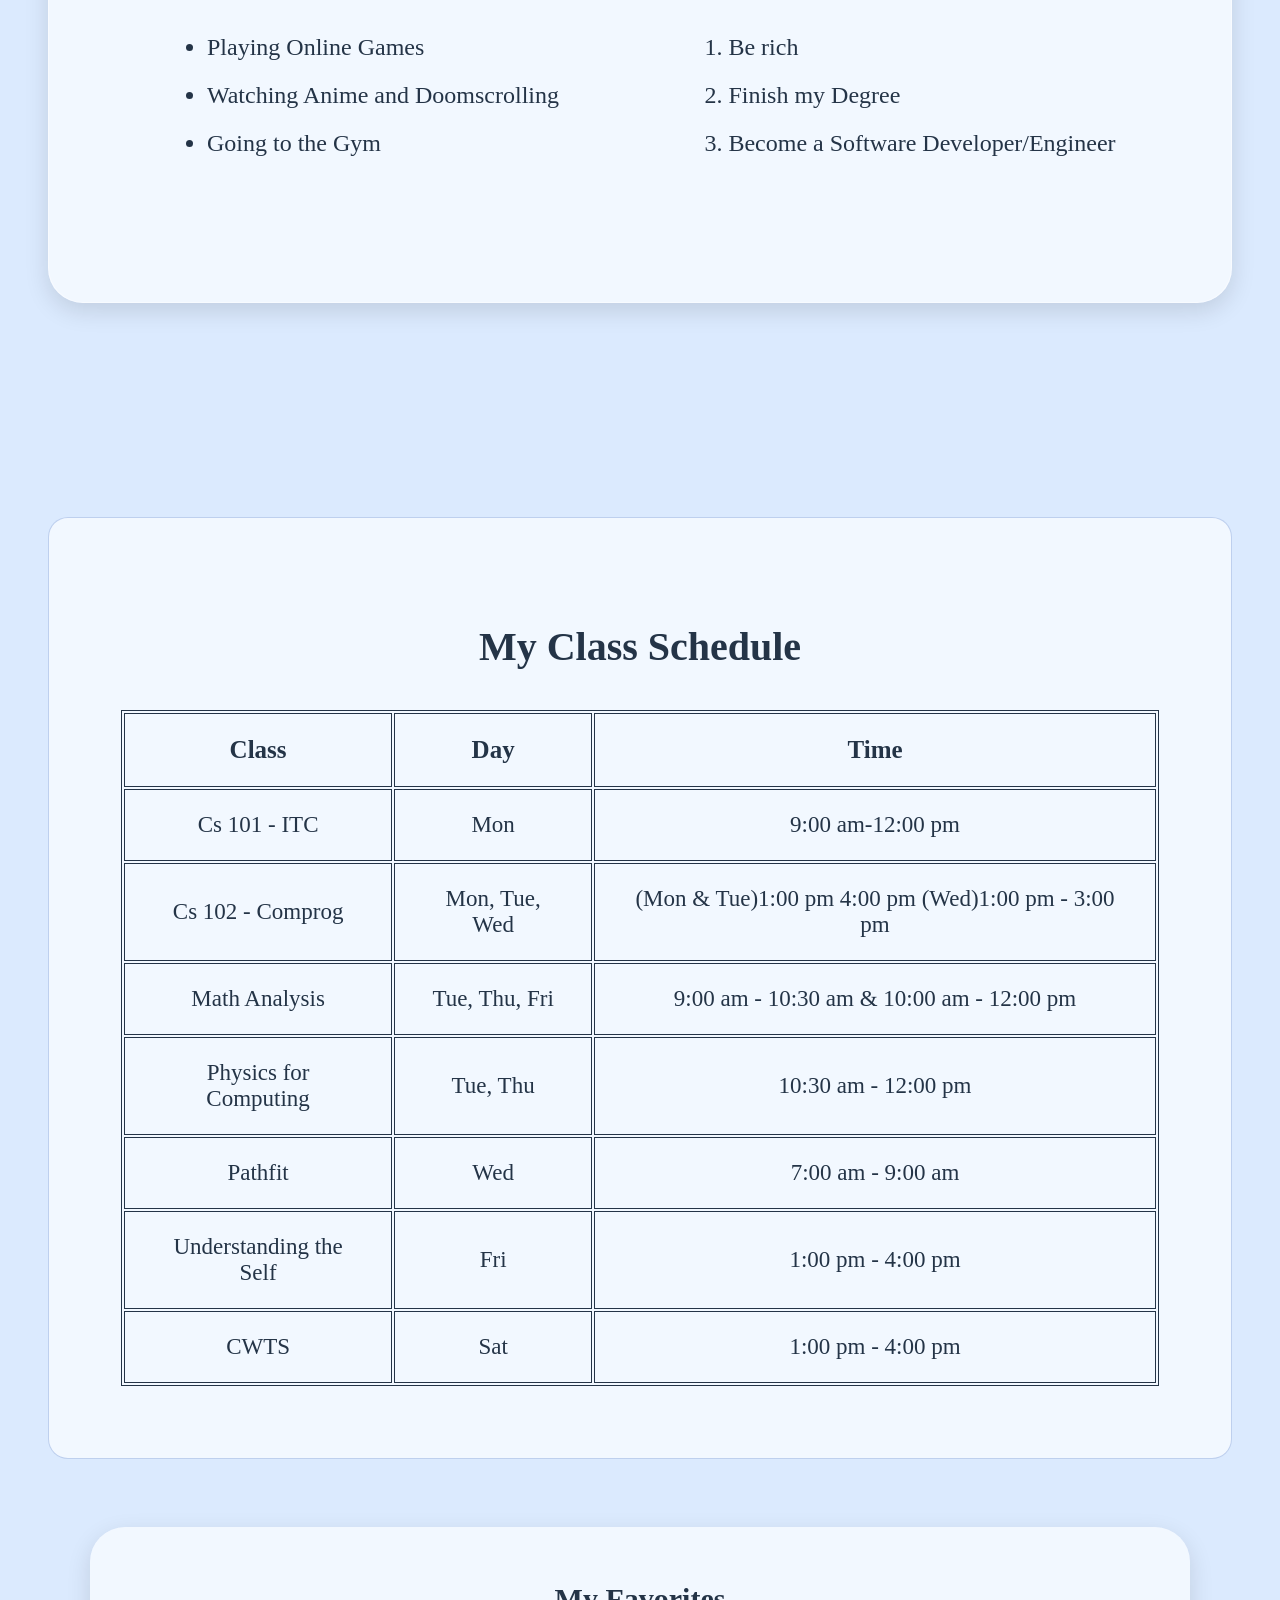
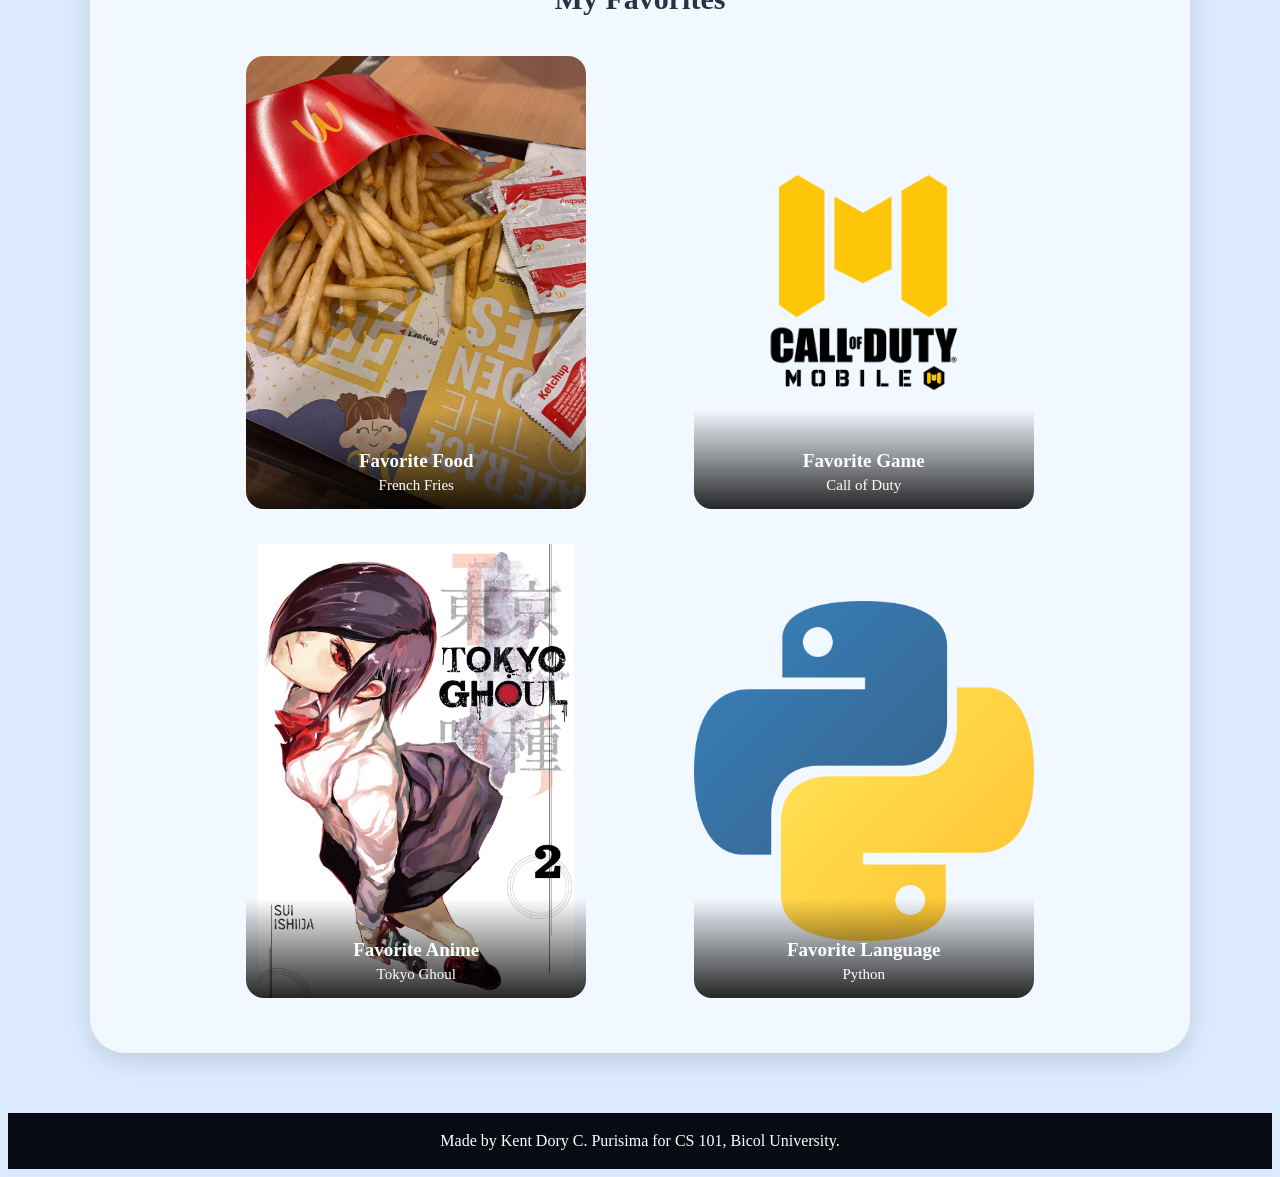
==== commit 5bf7c116: "Merge branch 'main' of" ====
--- a/index.html
+++ b/index.html
@@ -75,6 +75,11 @@
             <img src="images/kent.jpg" alt="My personal photo">
         </div>
 
+<<<<<<< HEAD
+=======
+    <div class="about-image">
+        <img src="favicon.png" alt="My Profile Picture">
+>>>>>>> 18abe19c1a640c6575de56a337cf76b64ddb1af3
     </div>
 
 </section>
@@ -217,4 +222,4 @@
     </footer>  
 <script src="script.js"></script>
 </body>
-</html>+</html>
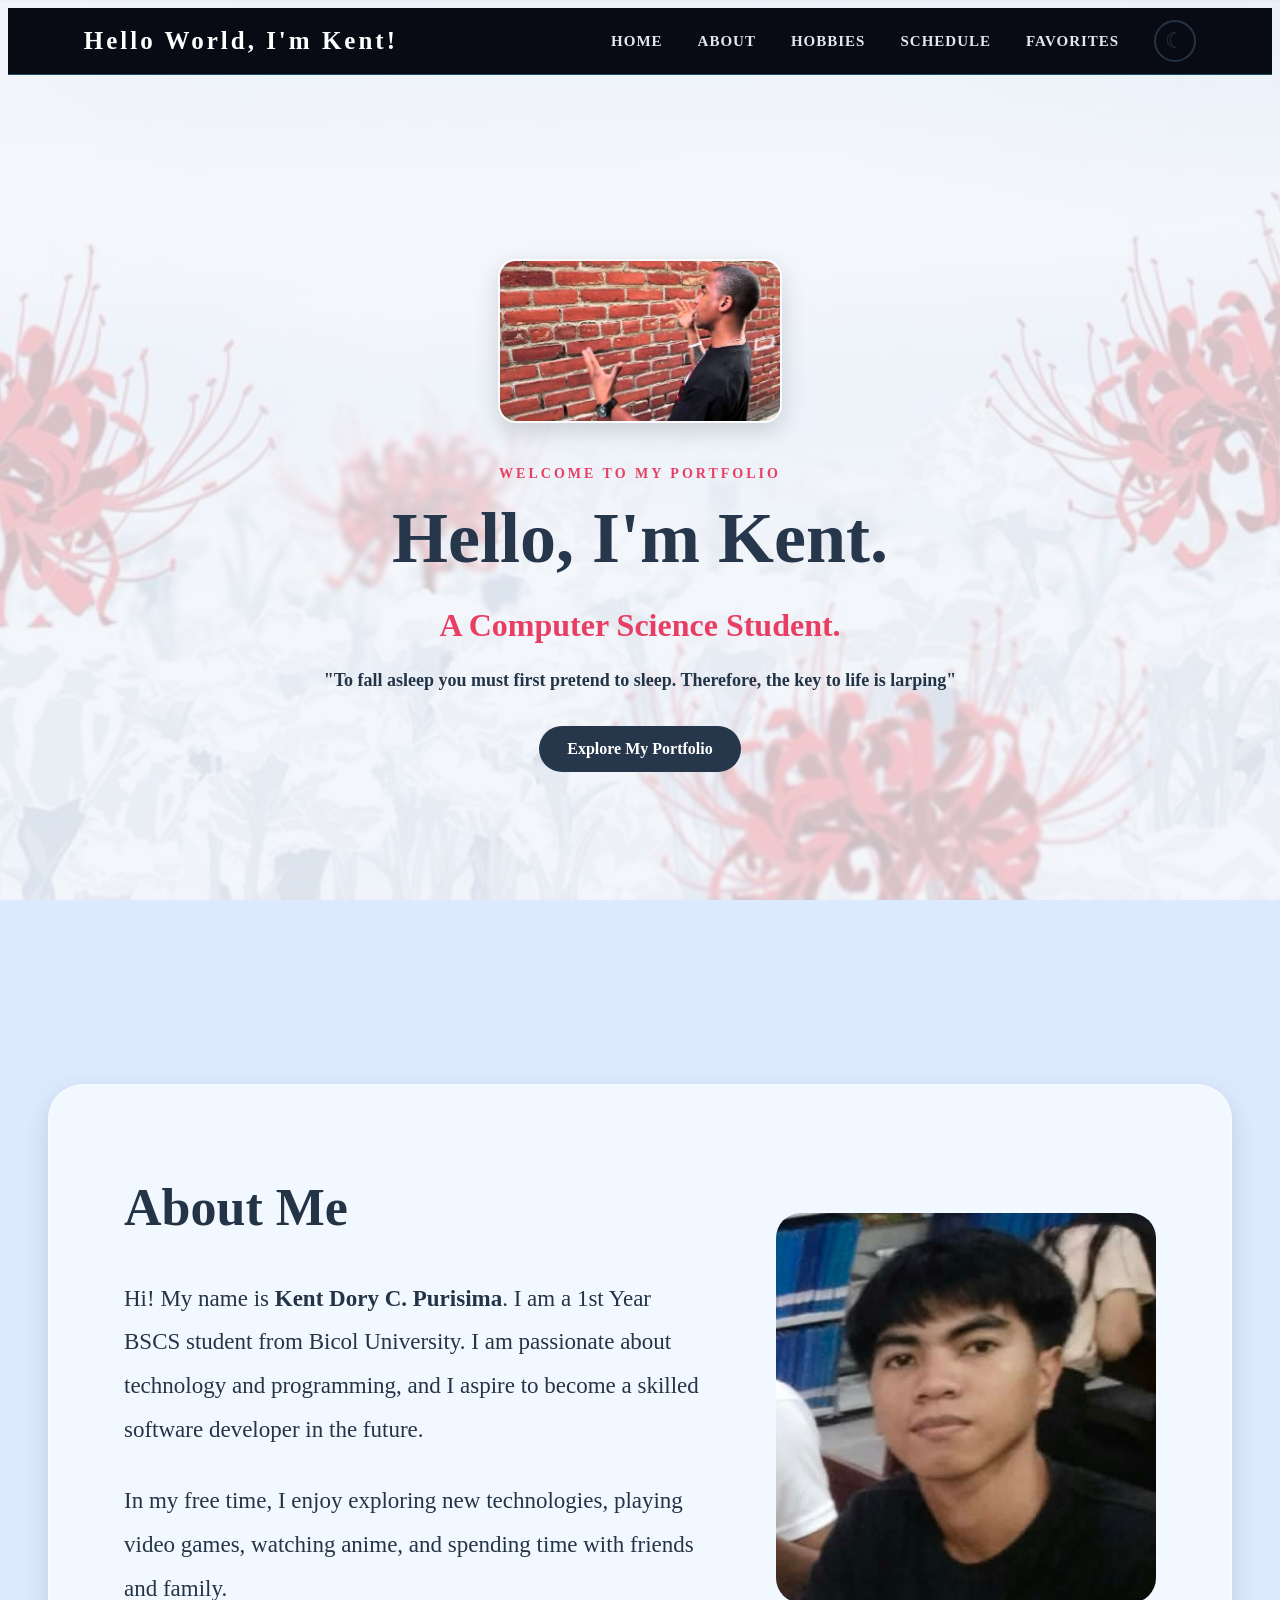
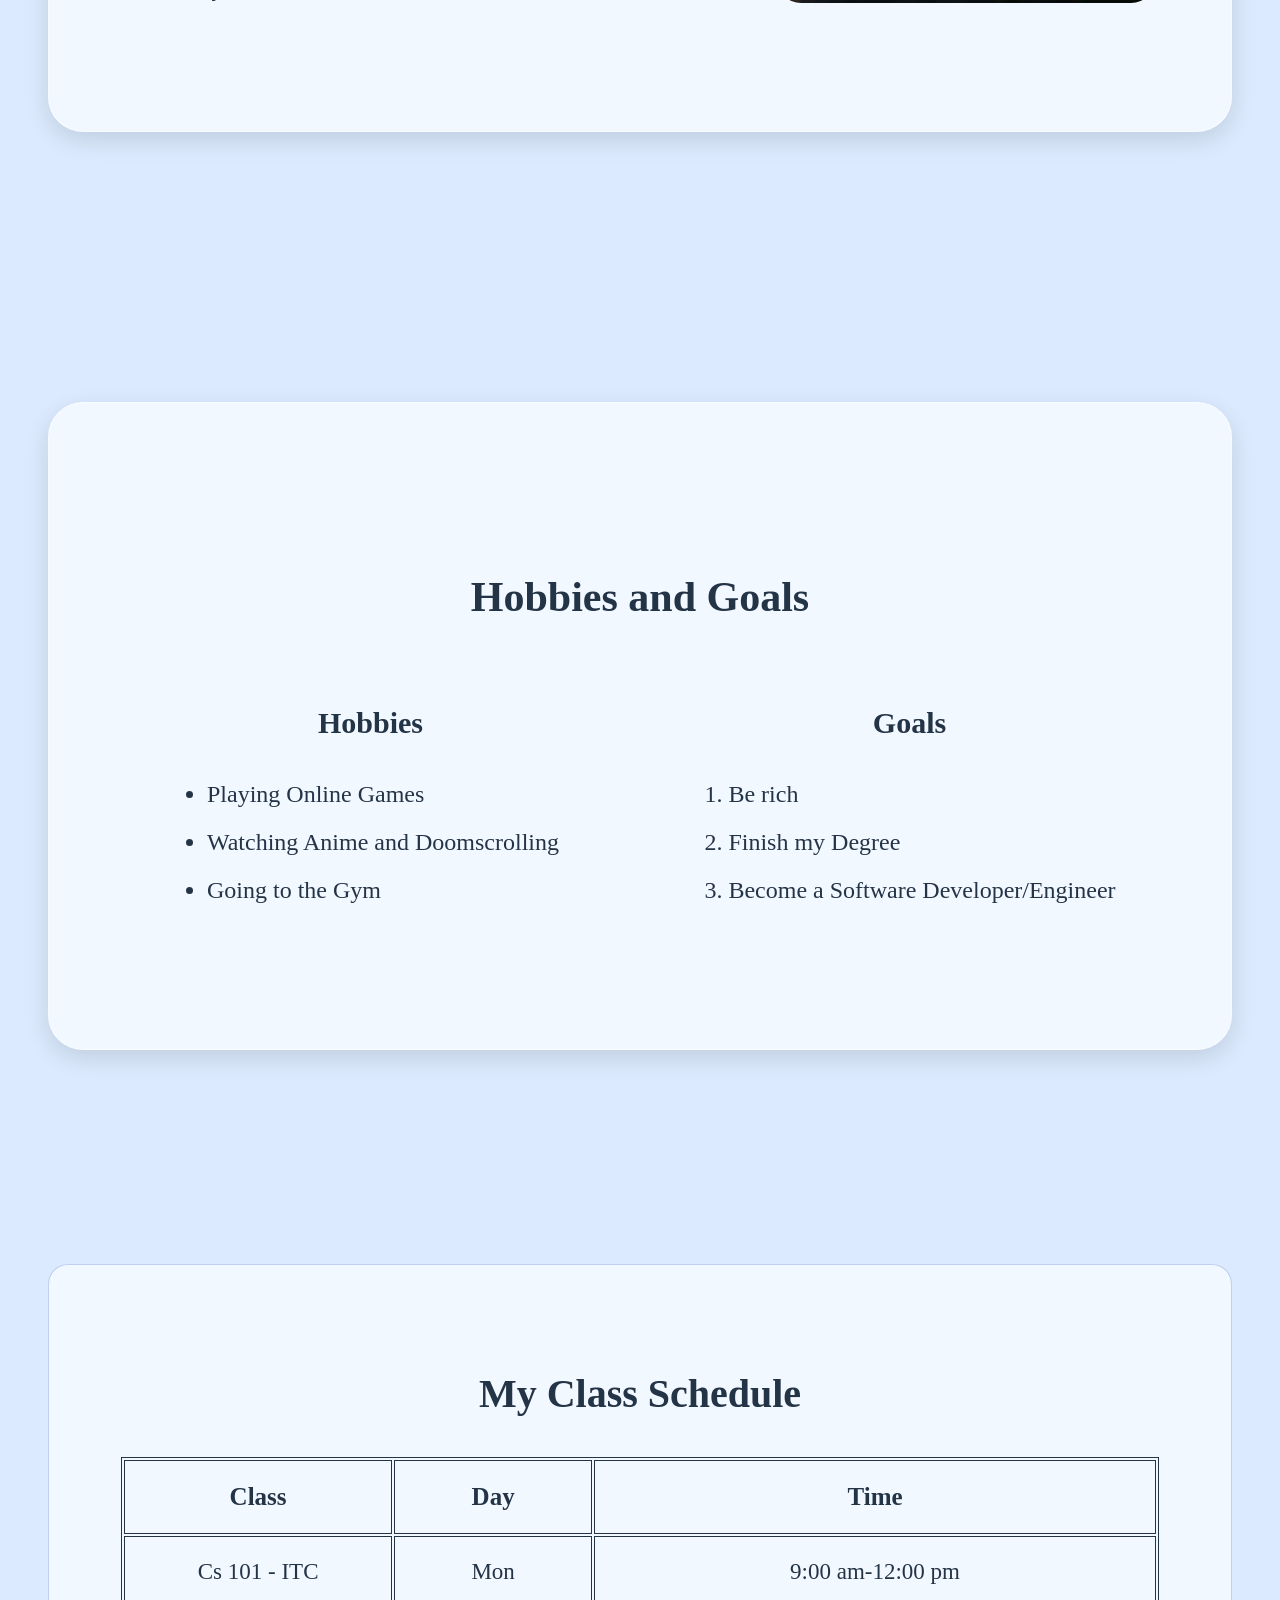
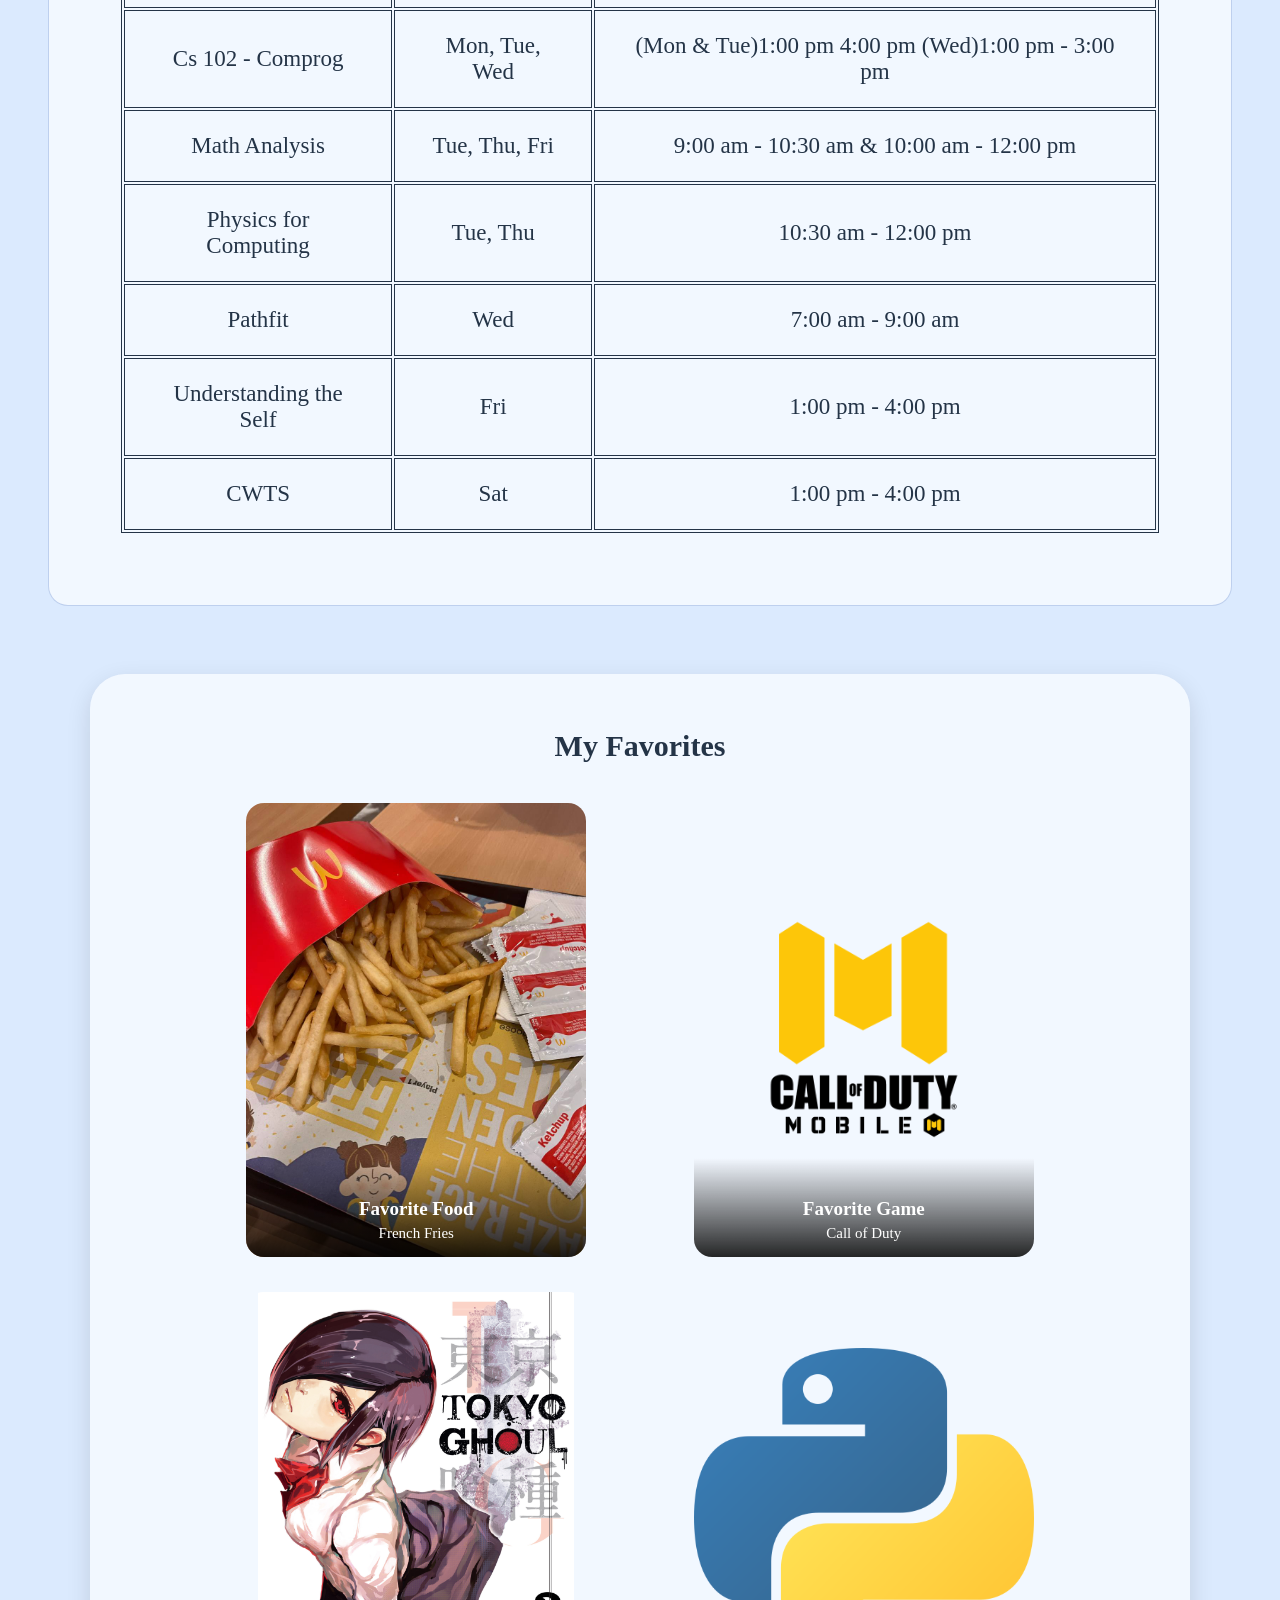
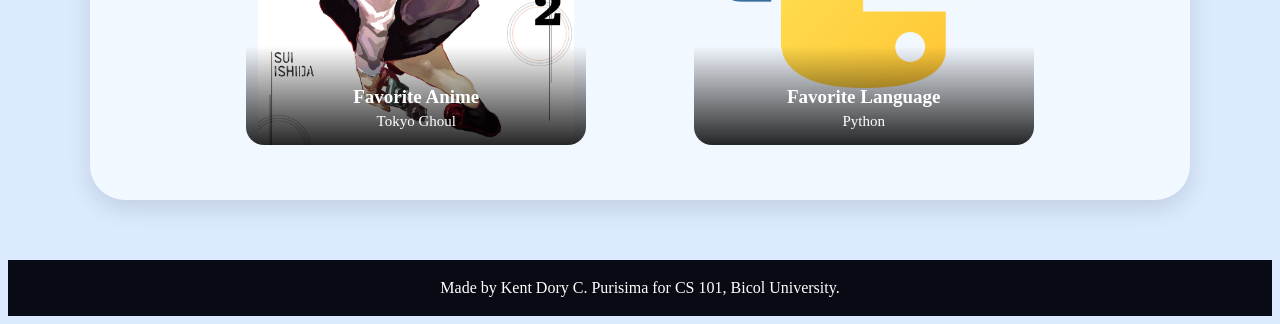
==== commit 381865f7: "change" ====
--- a/index.html
+++ b/index.html
@@ -53,6 +53,7 @@
 
     <div class="content-card about-card">
 
+        <!-- LEFT SIDE: ABOUT ME TEXT -->
         <div class="about-text">
             <h2>About Me</h2>
 
@@ -71,15 +72,11 @@
             </p>
         </div>
 
+        <!-- RIGHT SIDE: PROFILE PHOTO -->
         <div class="about-image">
             <img src="images/kent.jpg" alt="My personal photo">
         </div>
 
-<<<<<<< HEAD
-=======
-    <div class="about-image">
-        <img src="favicon.png" alt="My Profile Picture">
->>>>>>> 18abe19c1a640c6575de56a337cf76b64ddb1af3
     </div>
 
 </section>
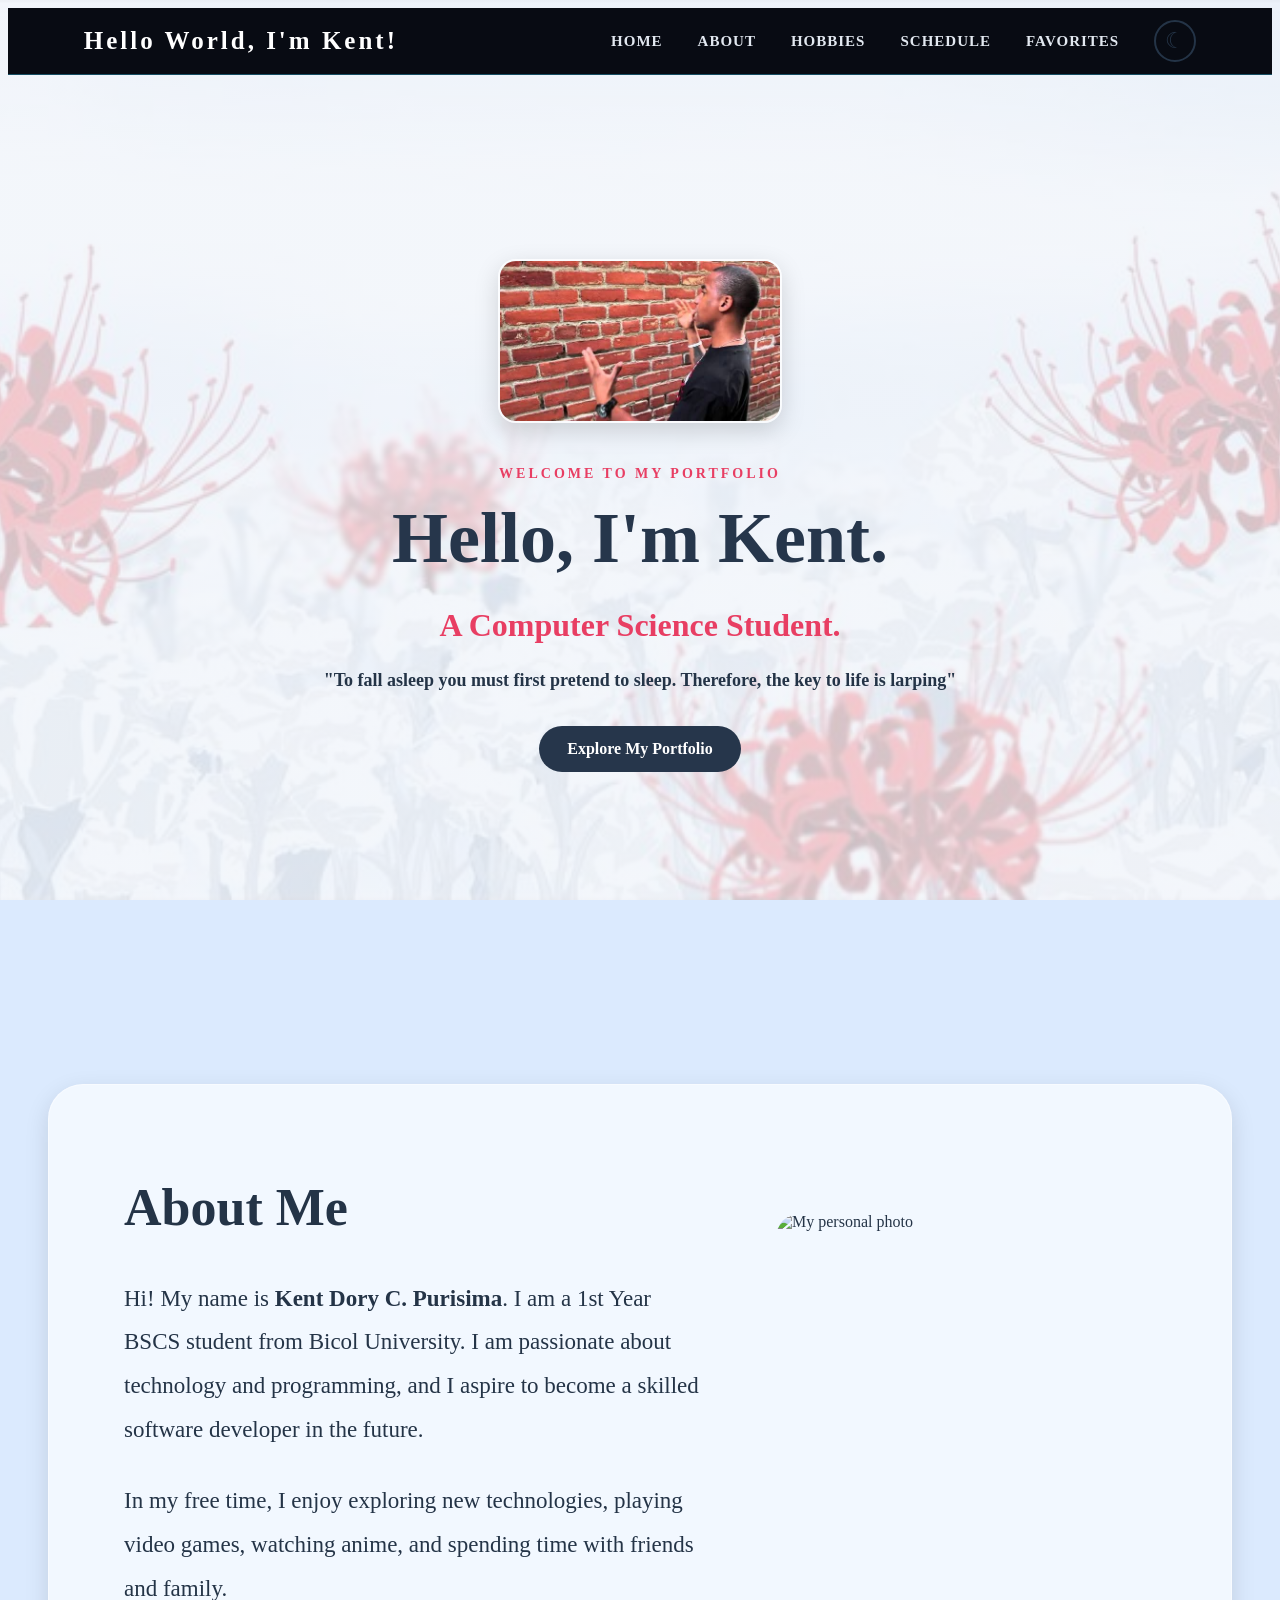
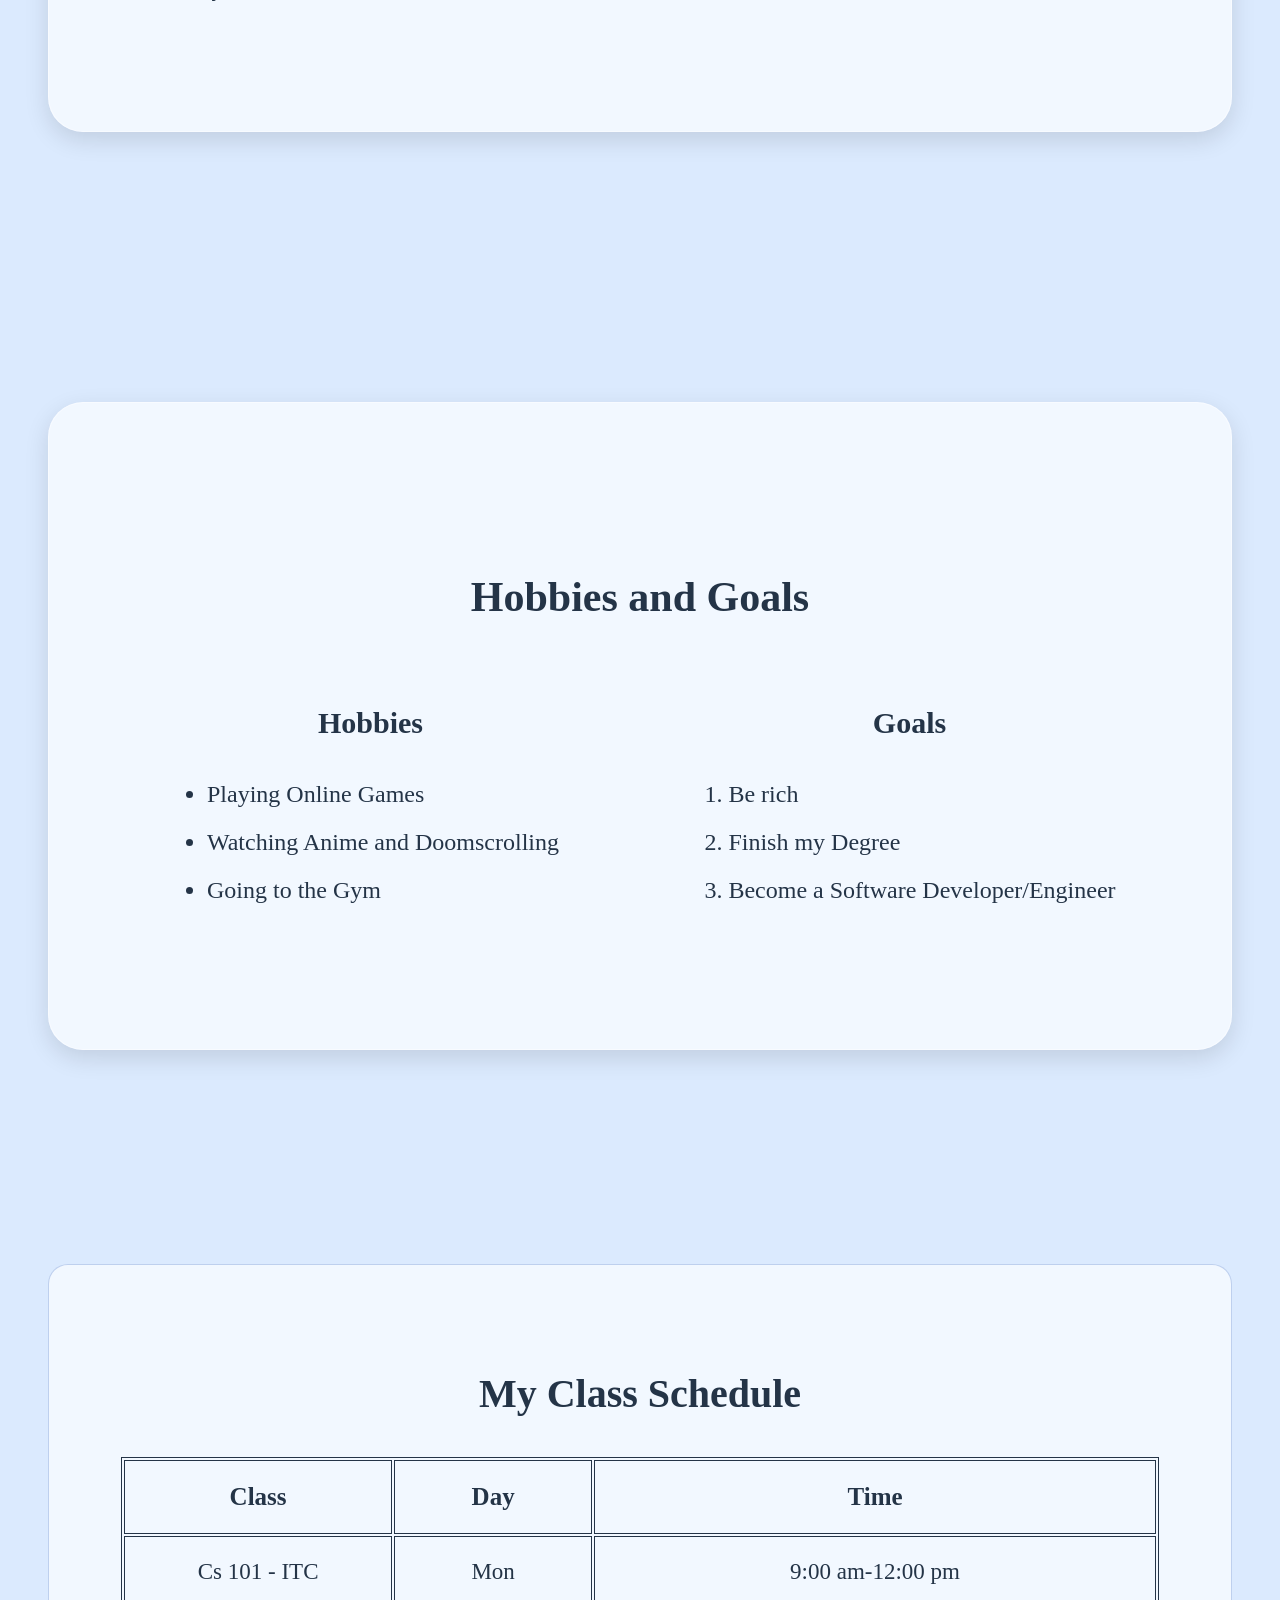
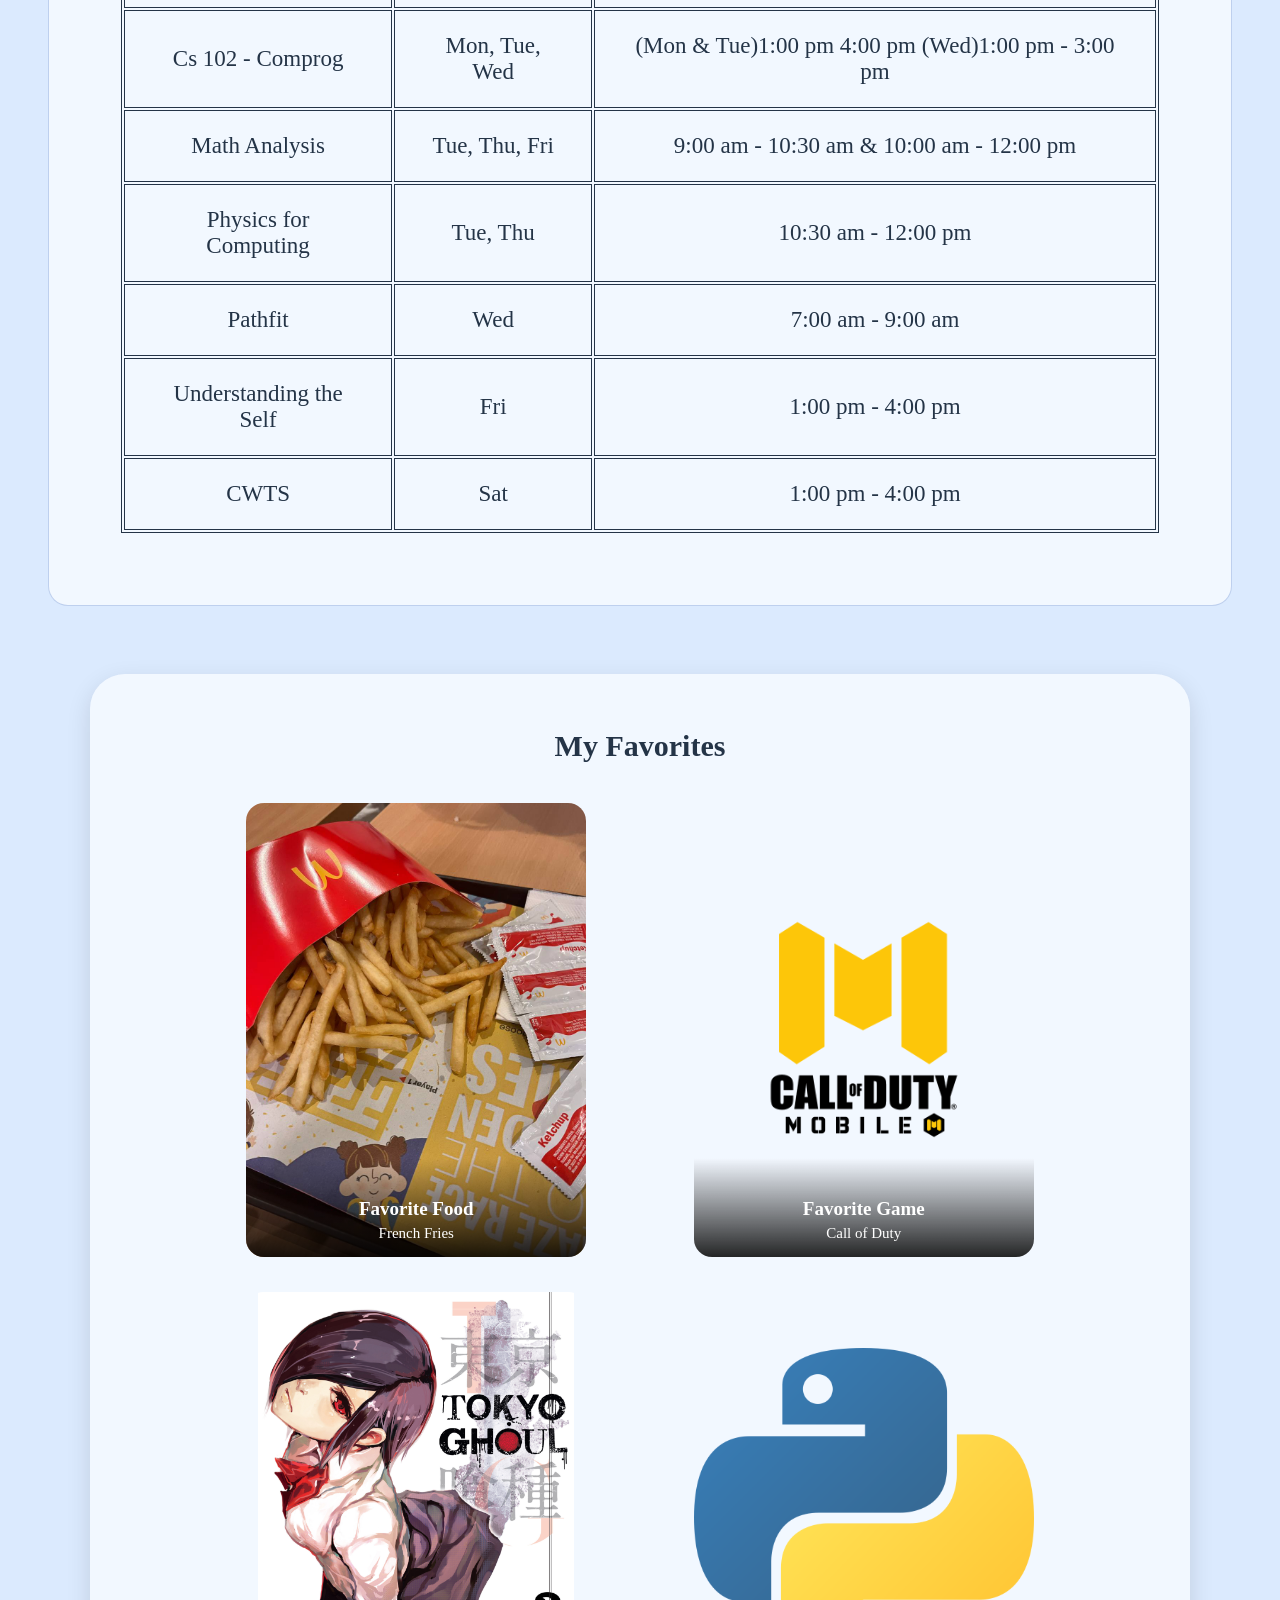
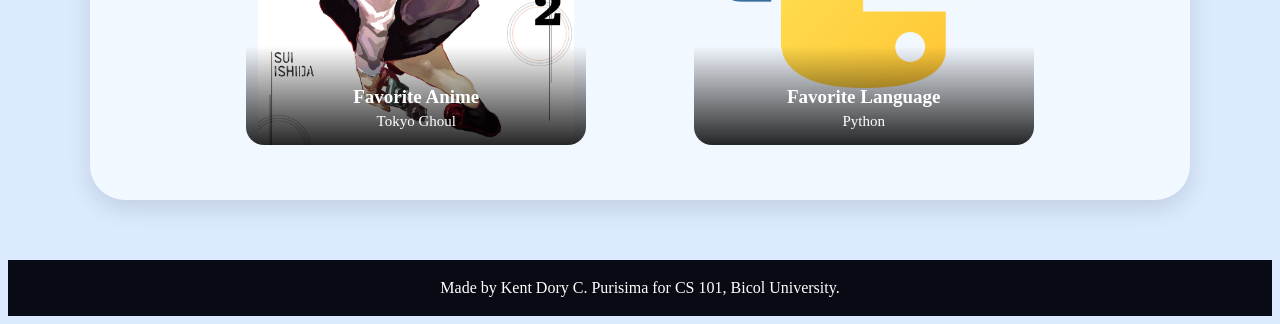
==== commit 7bbac1c0: "Update index.html" ====
--- a/index.html
+++ b/index.html
@@ -74,7 +74,7 @@
 
         <!-- RIGHT SIDE: PROFILE PHOTO -->
         <div class="about-image">
-            <img src="images/kent.jpg" alt="My personal photo">
+            <img src="images/favicon.jpg" alt="My personal photo">
         </div>
 
     </div>
--- a/style.css
+++ b/style.css
@@ -35,7 +35,7 @@
     justify-content: space-between;
     align-items: center;
 }
-
+/**/
 .logo {
     color: white;
     font-size: 25px;
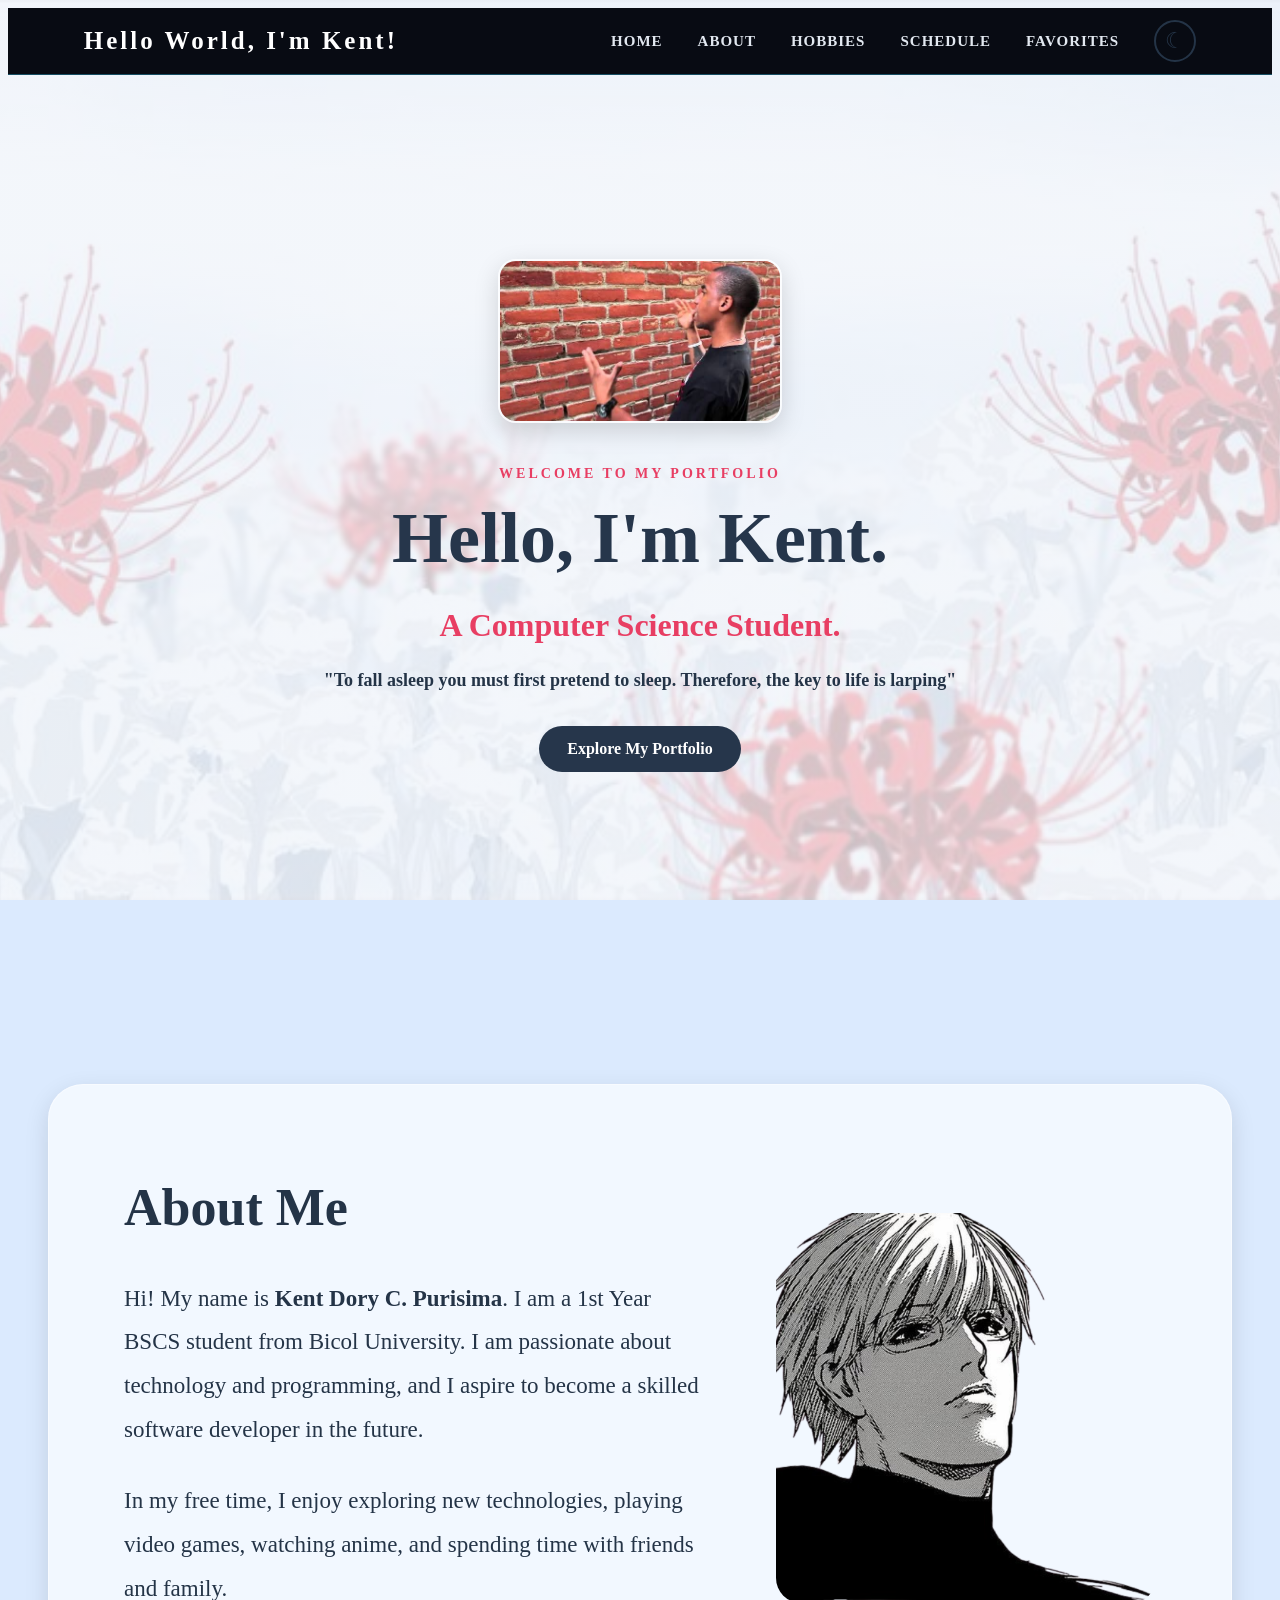
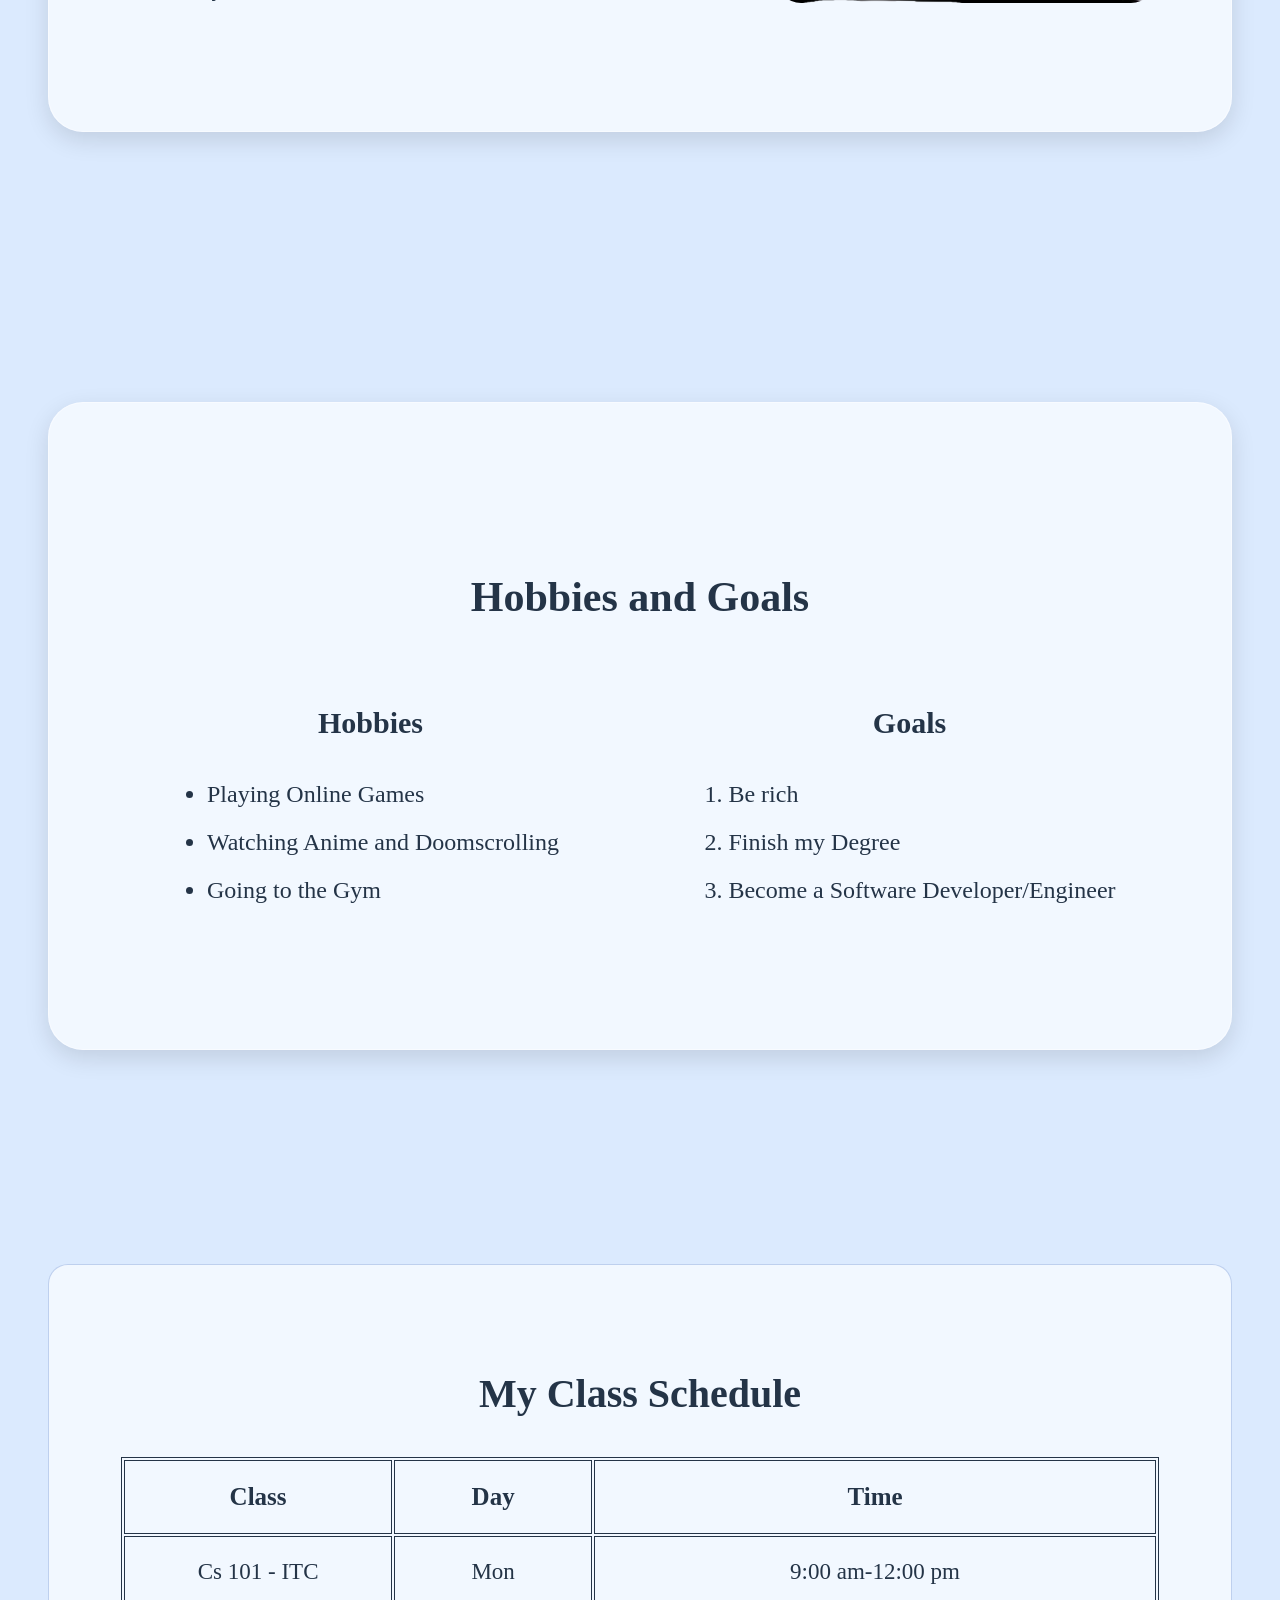
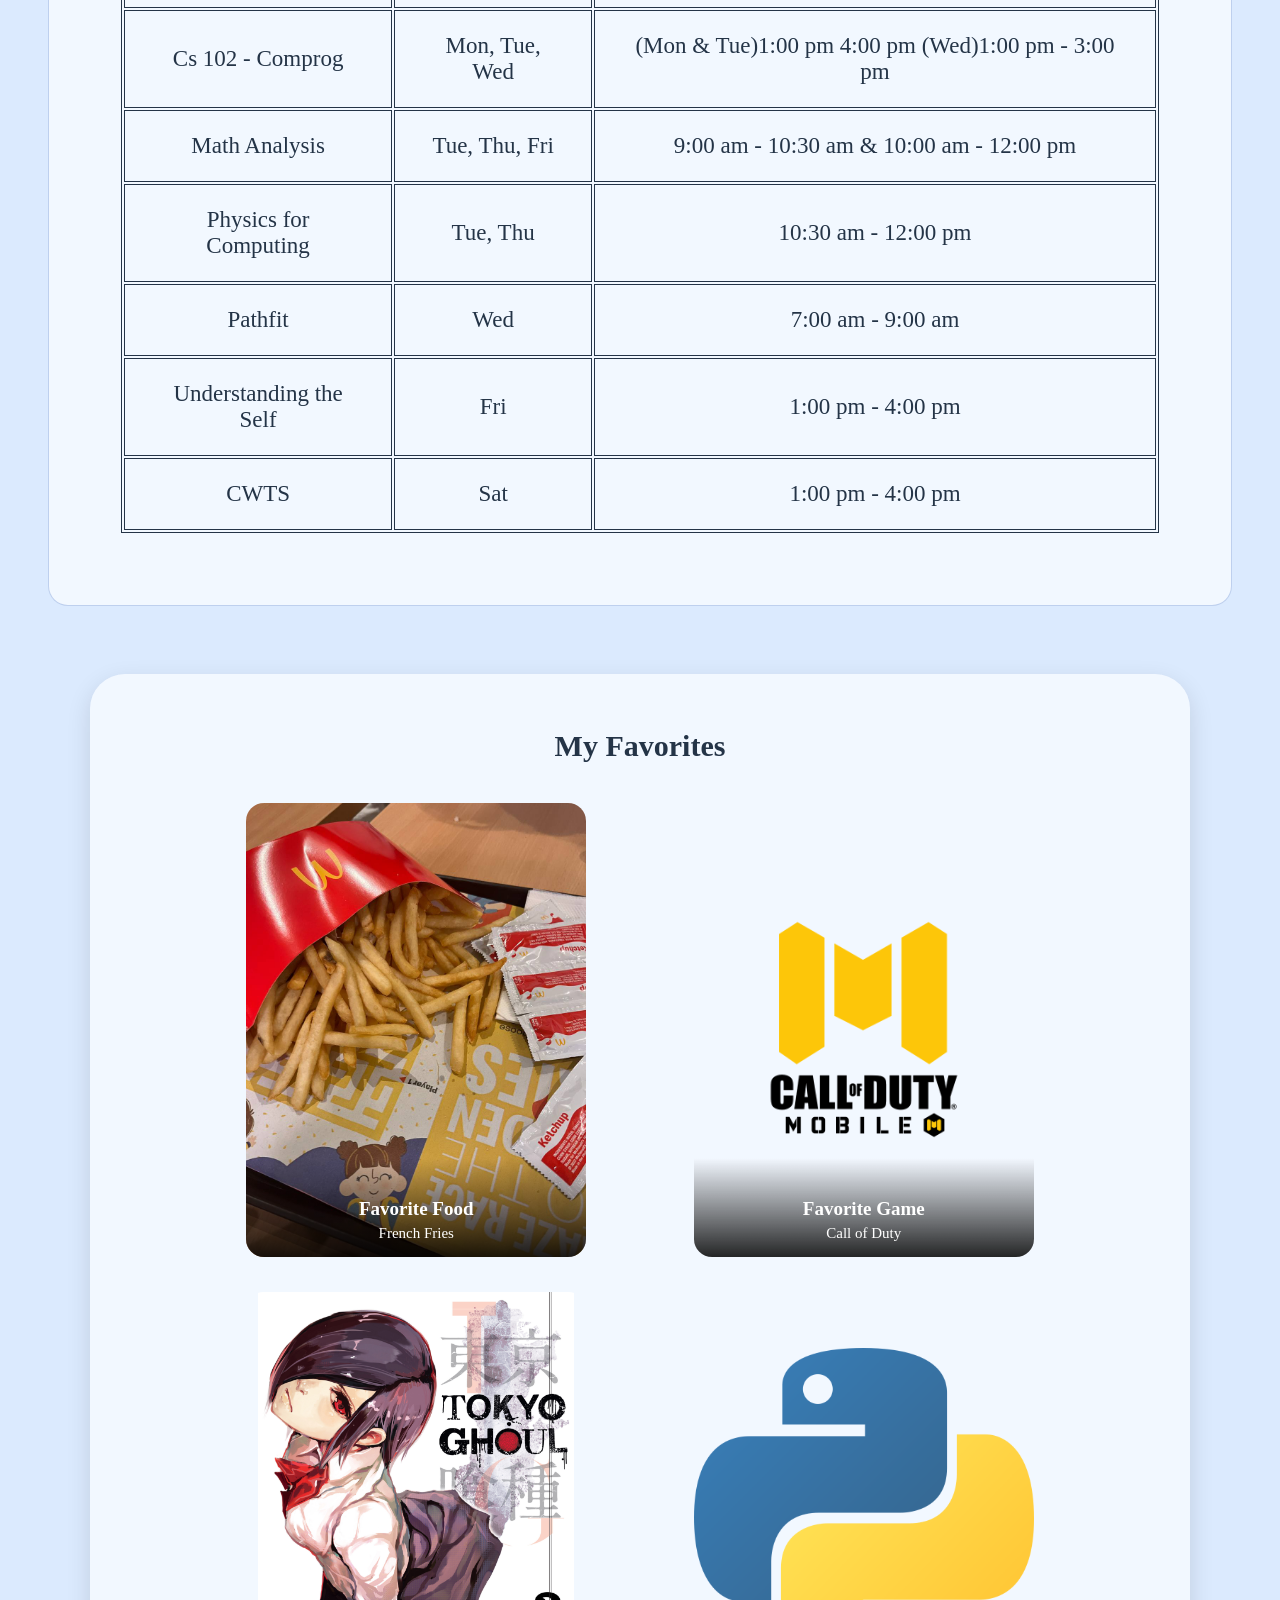
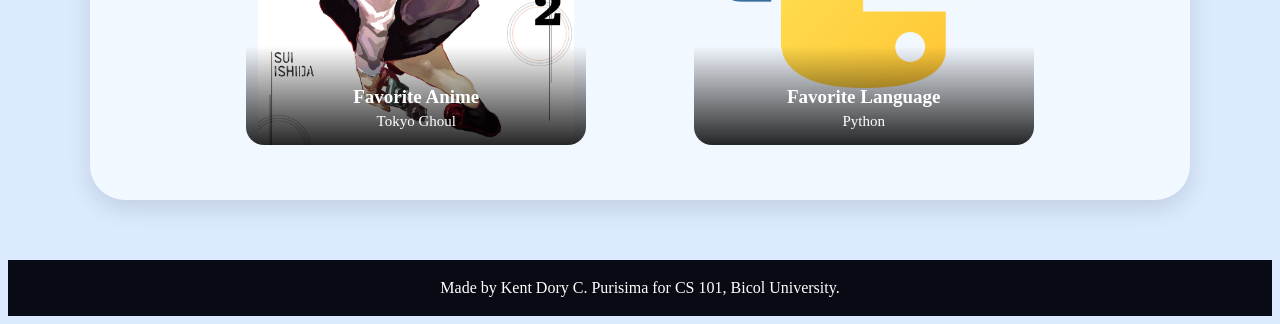
==== commit fc21cc6d: "Update profile photo source from jpg to png" ====
--- a/index.html
+++ b/index.html
@@ -74,7 +74,7 @@
 
         <!-- RIGHT SIDE: PROFILE PHOTO -->
         <div class="about-image">
-            <img src="images/favicon.jpg" alt="My personal photo">
+            <img src="images/favicon.png" alt="My personal photo">
         </div>
 
     </div>
